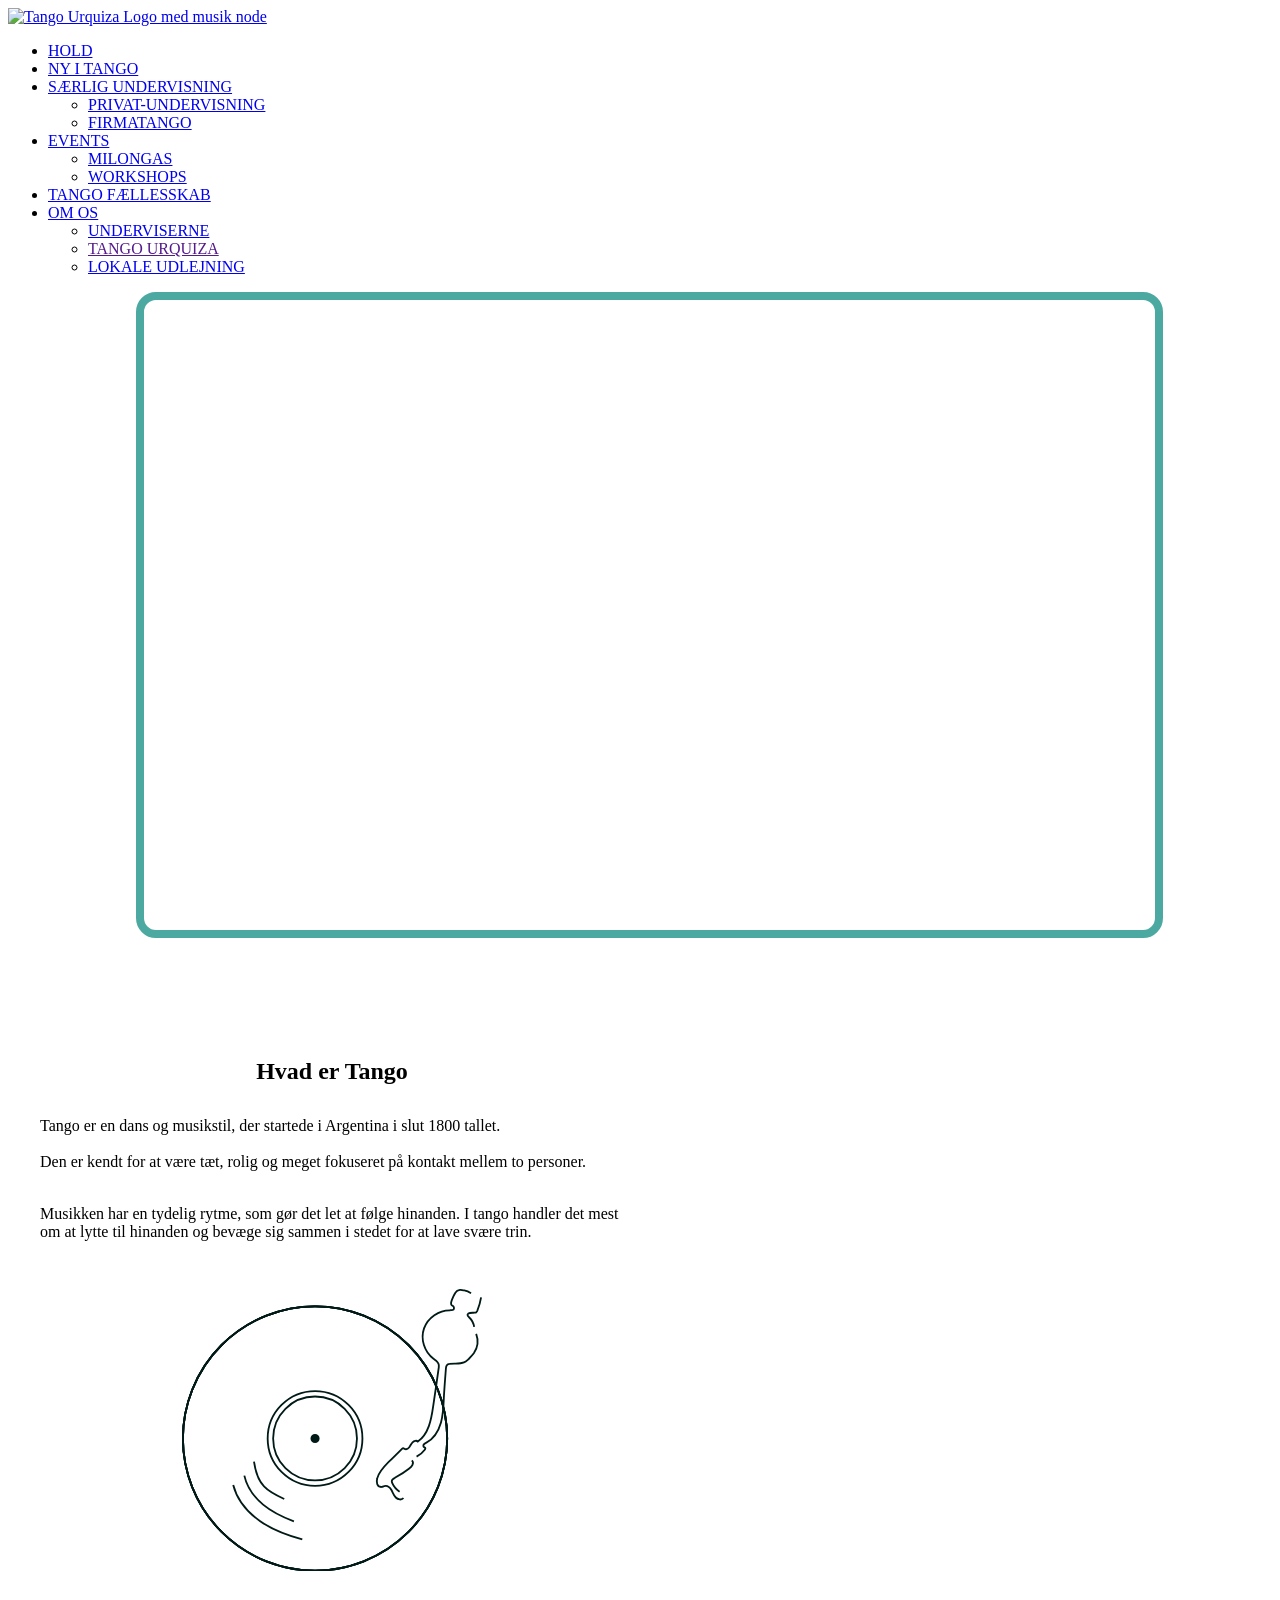
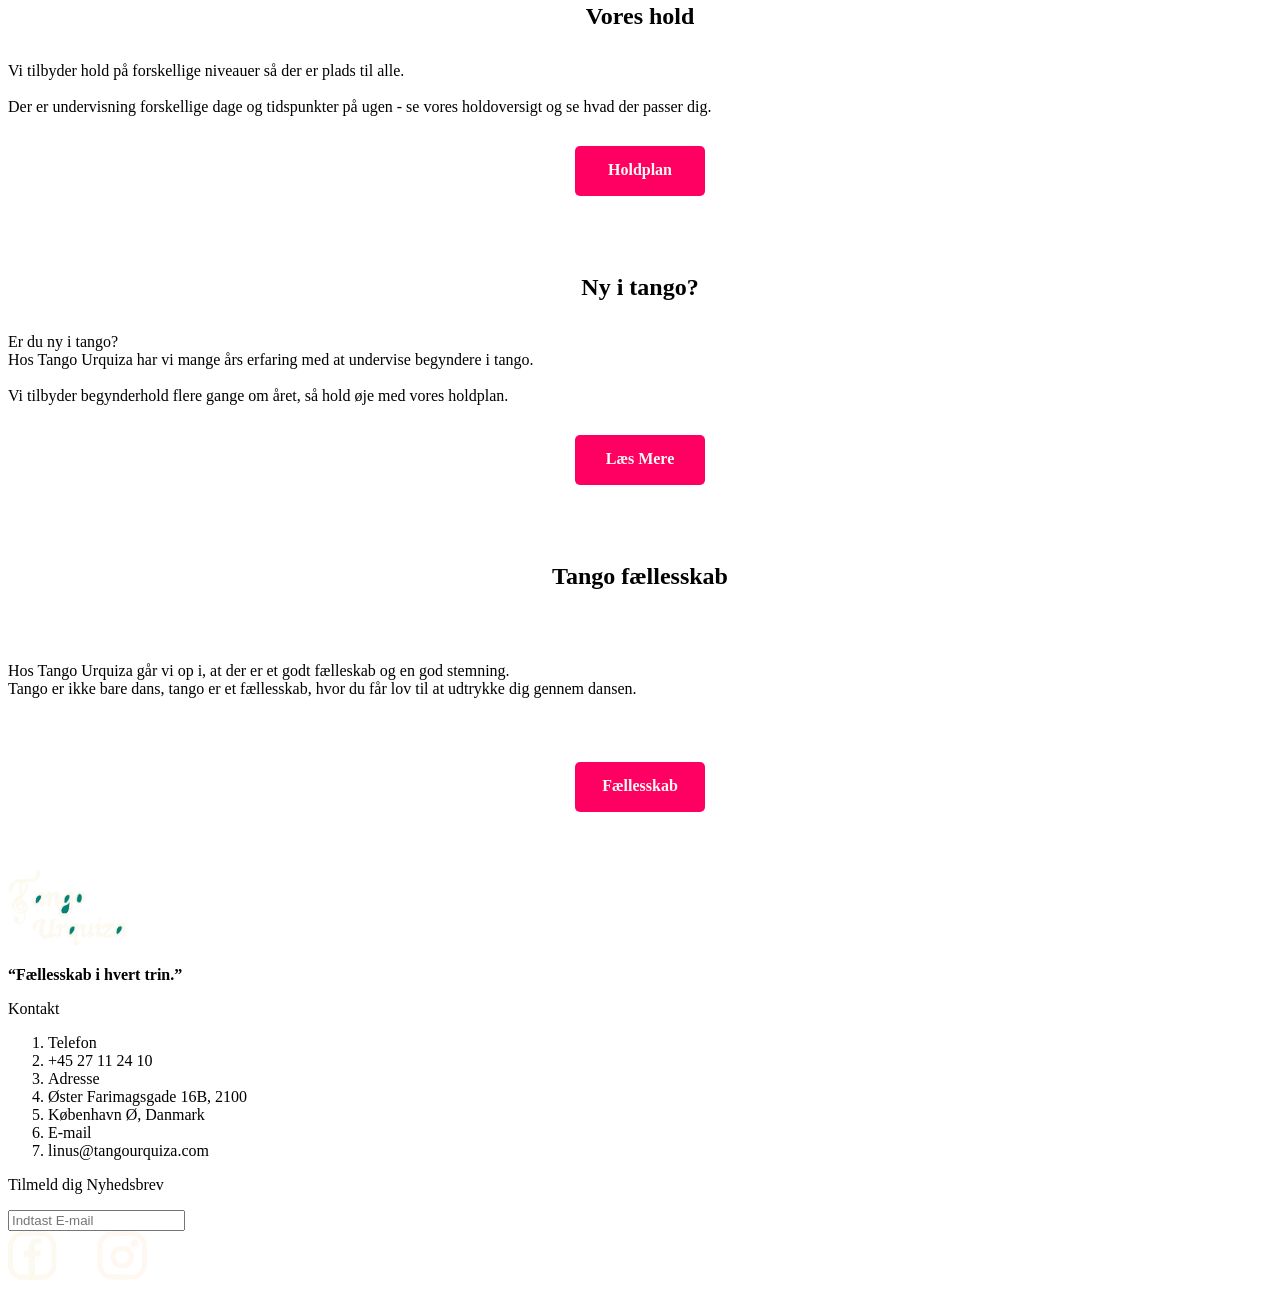
==== index.html @ 0dcf5bb6 "changes first grid and front apge" ====
<!DOCTYPE html>
<html lang="da">
  <head>
    <meta charset="UTF-8" />
    <meta name="viewport" content="width=device-width, initial-scale=1.0" />
    <title>forside</title>
    <link rel="stylesheet" href="CSS/main.css" />
    <link rel="stylesheet" href="CSS/header.css" />
    <link rel="stylesheet" href="CSS/footer.css" />
    <link rel="stylesheet" href="CSS/font.css" />
    <link rel="stylesheet" href="CSS/forside.css" />
    <link rel="stylesheet" href="CSS/button.css" />

    <meta name="robots" content="noindex" />

    <script src="js/header.js" defer></script>
    <script src="JS/hero.js" defer></script>
    <link rel="icon" type="image/png" href="/favicon/favicon-96x96.png" sizes="96x96" />
    <link rel="icon" type="image/svg+xml" href="/favicon/favicon.svg" />
    <link rel="shortcut icon" href="/favicon/favicon.ico" />
    <link rel="apple-touch-icon" sizes="180x180" href="/favicon/apple-touch-icon.png" />
    <link rel="manifest" href="/favicon/web-app-manifest-512x512.png" />
  </head>
  <body>
    <header class="header">
      <a href="index.html" class="header-img"><img src="svg/Logoblack.svg" alt="Tango Urquiza Logo med musik node" /></a>
      <!-- <img class="header-img" src="svg/Logoblack.svg" alt="Tango Urquiza Logo med musik node" /> -->
      <div class="logo"></div>

      <nav class="menu">
        <ul>
          <li><a href="holdplan.html">HOLD</a></li>
          <li><a href="tangony.html">NY I TANGO</a></li>

          <li class="has-dropdown">
            <a href="#">SÆRLIG UNDERVISNING <span class="arrow"></span></a>
            <ul class="dropdown">
              <li><a href="#">PRIVAT-UNDERVISNING</a></li>
              <li><a href="#">FIRMATANGO</a></li>
            </ul>
          </li>

          <li class="has-dropdown">
            <a href="#">EVENTS <span class="arrow"></span></a>
            <ul class="dropdown">
              <li><a href="#">MILONGAS</a></li>
              <li><a href="#">WORKSHOPS</a></li>
            </ul>
          </li>

          <li><a href="tangofaellesskab.html">TANGO FÆLLESSKAB</a></li>

          <li class="has-dropdown">
            <a href="#">OM OS <span class="arrow"></span></a>
            <ul class="dropdown">
              <li><a href="underviserne.html">UNDERVISERNE </a></li>
              <li><a href="">TANGO URQUIZA</a></li>
              <li><a href="#">LOKALE UDLEJNING</a></li>
            </ul>
          </li>
        </ul>
      </nav>

      <!-- Hamburger til mobil -->
      <div class="burger">
        <span></span>
        <span></span>
        <span></span>
      </div>
    </header>

    <main>
      <!-- <div class="hero">
        <video autoplay muted loop playsinline preload="auto" onloadeddata="this.currentTime=2;">
          <source src="/tango.mp4" type="video/mp4" />
          Din browser understøtter ikke video-tagget.
        </video>
      </div> -->

      <div class="hero">
        <video id="heroVideo" autoplay muted playsinline preload="auto">
          <source src="/tango.mp4" type="video/mp4" />
          Din browser understøtter ikke video-tagget.
        </video>
      </div>
      <section class="grid-overall">
        <div class="h1-tango">
          <div class="tango-tekst">
            <h2 class="h1">Hvad er Tango</h2>
            <div class="p-tango">
              <p>Tango er en dans og musikstil, der startede i Argentina i slut 1800 tallet. <br /><br />Den er kendt for at være tæt, rolig og meget fokuseret på kontakt mellem to personer. <br /><br /></p>
              <p>Musikken har en tydelig rytme, som gør det let at følge hinanden. I tango handler det mest om at lytte til hinanden og bevæge sig sammen i stedet for at lave svære trin.</p>
            </div>
            <svg class="forsidesvg-1" xmlns="http://www.w3.org/2000/svg" version="1.1" viewBox="0 0 164.6 155">
              <!-- Generator: Adobe Illustrator 30.0.0, SVG Export Plug-In . SVG Version: 2.1.1 Build 123)  -->
              <defs>
                <style>
                  .st0 {
                    fill: none;
                  }

                  .st0,
                  .st1 {
                    stroke: #001a18;
                    stroke-miterlimit: 10;
                  }

                  .st1 {
                    fill: #001a18;
                  }
                </style>
              </defs>
              <g id="Layer_3">
                <circle class="st0" cx="73" cy="82" r="72.5" />
                <circle class="st0" cx="73" cy="82" r="72.5" />
                <circle class="st0" cx="73" cy="82" r="72.5" />
                <circle class="st0" cx="73" cy="82" r="72.5" />
              </g>
              <g id="Layer_4">
                <circle class="st0" cx="73" cy="82" r="26" />
                <circle class="st0" cx="73" cy="82" r="23" />
                <circle class="st1" cx="73" cy="82" r="2" />
              </g>
              <g id="Layer_5">
                <path
                  class="st0"
                  d="M147.3,11.7c-6.3-.2-12.4,4-14.5,9.9s.2,13,5.2,16.7c1.2.9,2.8,1.8,2.9,3.4,0,.4,0,.8,0,1.2-1,7.2-2,14.3-3.1,21.5-1,7.2-2.5,15.2-8.4,19.3-.7-.8-2.1-.4-2.9.4s-1.1,1.8-1.8,2.7-1.9,1.4-2.8.8c-.2-.1-.3-.3-.5-.3-.3,0-.5.2-.7.4-2.4,2.4-4.8,4.8-7.3,7.2-2.6,2.6-5.4,5.4-6.3,9-.3,1-.3,2.1,0,3.1s1.4,1.7,2.5,1.6c.5,0,.9-.3,1.4-.5,1.6-.4,3.1.8,3.9,2.2s1.3,3,2.4,4.1,3.2,1.6,4.2.3"
                />
                <path class="st0" d="M119.4,111.2c-1.8-1.1-3.2-2.8-4.1-4.8-.1-.3-.2-.6-.2-1,0-.9.9-1.4,1.7-1.8,2.7-1.5,5.3-3.1,7.7-5,.8-.6,1.5-1.2,1.9-2s.4-2-.3-2.6" />
                <path
                  class="st0"
                  d="M128.7,92c1.8-.9,3.3-2.2,4.5-3.8.3-.4.5-1,.1-1.2-.1,0-.3,0-.4-.2-.5-.2-.6-1-.3-1.4s.8-.7,1.3-1c4.2-2.2,6.9-6.6,8.2-11.2s1.4-9.4,1.6-14.2c.3-5.1.7-10.3,1.1-15.4,0-.7.2-1.5.7-2,.4-.3.9-.5,1.3-.5,2.6-.4,5.5.3,7.9-.8,1-.4,1.8-1.2,2.6-1.9,1-1,2-2,2.8-3.1,2.1-3.1,2.6-7.2,1.3-10.7"
                />
                <path class="st0" d="M160.3,20.8c-.3-2-1.3-3.9-2.8-5.3-.5-.4-1-1-.8-1.5,0-.2.2-.3.4-.5,1-.7,2.3-.4,3.5-.5.3,0,.7,0,.9-.3.2-.2.4-.5.5-.7,1-2.4,1.7-4.9,2.1-7.4" />
                <path class="st0" d="M147.1,11.6c.5,0,1,0,1.4-.1.3-.1.6-.3.7-.7,0-.2,0-.4,0-.7-.1-.4-.4-.7-.7-.9-.2-.1-.3-.2-.5-.3-.5-.5-.4-1.3-.2-2,.3-1,.7-1.9,1.1-2.8.3-.7.7-1.5,1.1-2.1s1.1-1.2,1.9-1.4c1-.3,2,0,3,.2,1.3.3,2.5.8,3.7,1.5" />
                <path class="st0" d="M39.5,94.7c.7,4.9,2.1,10,5.5,13.6,3,3.2,7.1,5.1,11.1,6.9" />
                <path class="st0" d="M34.2,102.4c1.4,6.3,5.4,11.8,10.3,15.9s10.9,6.9,16.9,9.2" />
                <path class="st0" d="M28.1,107.5c2.1,8.2,7.9,15,14.8,19.9s15,7.8,23.1,10" />
              </g>
            </svg>
          </div>

          <img class="Teachingclass2 Teachingclass-img" src="/img/Teachingclass2.webp" alt="" />
        </div>

        <div class="line"></div>

        <section class="h2-tango">
          <h2>Vores hold</h2>
          <p class="p-tango p-tango-desk">Vi tilbyder hold på forskellige niveauer så der er plads til alle. <br /><br />Der er undervisning forskellige dage og tidspunkter på ugen - se vores holdoversigt og se hvad der passer dig.</p>

          <div class="btn category-btn">
            <a href="holdplan.html"> Holdplan </a>
          </div>
          <img class="Teachingclass3 Teachingclass-img" src="img/index3.webp" alt="" />
        </section>

        <div class="line"></div>
        <section class="h2-tango">
          <h2 class="h2-desk">Ny i tango?</h2>

          <p class="p-tango">Er du ny i tango? <br />Hos Tango Urquiza har vi mange års erfaring med at undervise begyndere i tango. <br /><br />Vi tilbyder begynderhold flere gange om året, så hold øje med vores holdplan.</p>

          <div class="btn holdplan">
            <a href="tangony.html"> Læs Mere</a>
          </div>

          <img class="nytango" src="img/nyitango.webp" alt="" />
        </section>
        <div class="line"></div>
        <section class="h2-tango">
          <h2 class="h2-desk">Tango fællesskab</h2>
          <div class="h2-svg">
            <img class="forsidesvg-2" src="/svg/Violingreen.svg" alt="" />
          </div>

          <p class="p-tango">Hos Tango Urquiza går vi op i, at der er et godt fælleskab og en god stemning. <br />Tango er ikke bare dans, tango er et fællesskab, hvor du får lov til at udtrykke dig gennem dansen.</p>
          <br />
          <div class="btn holdplan">
            <a href="tangofaellesskab.html"> Fællesskab</a>
          </div>
          <img class="Teachingclass3 Teachingclass1 Teachingclass-img" src="/img/Milonga.webp" alt="" />
        </section>
      </section>
      <div class="dansende-grafik"></div>
    </main>

    <footer>
      <section class="svg-1">
        <svg width="120" height="76" viewBox="0 0 120 76" fill="none" xmlns="http://www.w3.org/2000/svg">
          <path
            d="M26.0939 59.4894C25.0939 57.7894 25.2939 55.4894 26.1939 53.6894C27.0939 51.8894 28.8939 50.6894 30.7939 49.9894C32.6939 49.2894 34.6939 49.0894 36.6939 49.2894C36.9939 49.2894 37.2939 49.2894 37.4939 49.5894C37.5939 49.7894 37.4939 50.0894 37.4939 50.3894C36.2939 53.9894 34.8939 57.5894 34.7939 61.2894C34.7939 62.1894 34.7939 63.1894 35.1939 64.0894C35.5939 64.9894 36.2939 65.6894 37.1939 65.8894C38.2939 66.0894 39.4939 65.4894 40.1939 64.6894C40.8939 63.8894 41.1939 62.6894 41.4939 61.5894C42.1939 58.4894 42.2939 55.3894 42.3939 52.1894C42.3939 51.7894 42.3939 51.2894 42.5939 50.9894C42.7939 50.5894 42.9939 50.2894 43.2939 50.0894C43.7939 49.5894 44.4939 49.1894 45.0939 48.8894C45.4939 48.6894 45.8939 48.5894 46.2939 48.6894C46.8939 48.9894 46.7939 49.8894 46.5939 50.4894C45.5939 54.4894 44.8939 58.5894 44.6939 62.6894C44.6939 63.3894 44.6939 64.1894 45.3939 64.2894C45.6939 64.2894 45.8939 64.2894 46.0939 64.0894C46.4939 63.8894 46.7939 63.6894 47.0939 63.3894C47.2939 63.1894 47.4939 63.0894 47.6939 63.0894C47.9939 63.0894 48.0939 63.5894 48.1939 63.8894C48.1939 64.0894 48.1939 64.2894 48.1939 64.4894C48.1939 64.5894 48.1939 64.7894 48.1939 64.8894C48.1939 65.0894 47.9939 65.0894 47.7939 65.1894C45.8939 66.3894 43.8939 67.2894 41.7939 67.8894C41.6939 67.8894 41.5939 67.8894 41.4939 67.8894C41.3939 67.8894 41.2939 67.6894 41.2939 67.5894C40.9939 66.2894 42.0939 64.6894 41.2939 63.4894C40.9939 64.3894 40.6939 65.3894 40.0939 66.0894C39.7939 66.3894 39.4939 66.5894 39.1939 66.7894C38.2939 67.2894 37.2939 67.6894 36.1939 67.7894C35.0939 67.8894 34.0939 67.4894 33.2939 66.7894C31.9939 65.5894 31.6939 63.6894 31.5939 61.9894C31.4939 58.1894 32.1939 54.2894 33.5939 50.6894C32.1939 50.8894 30.7939 51.1894 29.6939 52.1894C28.4939 53.2894 28.2939 55.0894 28.5939 56.6894C28.5939 56.8894 28.6939 57.1894 28.5939 57.3894C28.5939 57.4894 28.3939 57.5894 28.2939 57.6894C27.6939 58.1894 26.9939 58.6894 26.3939 59.1894C26.1939 59.2894 25.8939 59.4894 25.7939 59.2894C25.7939 59.2894 25.7939 59.0894 25.6939 59.0894C25.4939 58.2894 25.2939 57.4894 25.2939 56.6894C25.2939 55.7894 25.5939 54.9894 26.0939 54.2894"
            fill="#FCFAF0"
          />
          <path
            d="M26.0939 59.4894C25.0939 57.7894 25.2939 55.4894 26.1939 53.6894C27.0939 51.8894 28.8939 50.6894 30.7939 49.9894C32.6939 49.2894 34.6939 49.0894 36.6939 49.2894C36.9939 49.2894 37.2939 49.2894 37.4939 49.5894C37.5939 49.7894 37.4939 50.0894 37.4939 50.3894C36.2939 53.9894 34.8939 57.5894 34.7939 61.2894C34.7939 62.1894 34.7939 63.1894 35.1939 64.0894C35.5939 64.9894 36.2939 65.6894 37.1939 65.8894C38.2939 66.0894 39.4939 65.4894 40.1939 64.6894C40.8939 63.8894 41.1939 62.6894 41.4939 61.5894C42.1939 58.4894 42.2939 55.3894 42.3939 52.1894C42.3939 51.7894 42.3939 51.2894 42.5939 50.9894C42.7939 50.5894 42.9939 50.2894 43.2939 50.0894C43.7939 49.5894 44.4939 49.1894 45.0939 48.8894C45.4939 48.6894 45.8939 48.5894 46.2939 48.6894C46.8939 48.9894 46.7939 49.8894 46.5939 50.4894C45.5939 54.4894 44.8939 58.5894 44.6939 62.6894C44.6939 63.3894 44.6939 64.1894 45.3939 64.2894C45.6939 64.2894 45.8939 64.2894 46.0939 64.0894C46.4939 63.8894 46.7939 63.6894 47.0939 63.3894C47.2939 63.1894 47.4939 63.0894 47.6939 63.0894C47.9939 63.0894 48.0939 63.5894 48.1939 63.8894C48.1939 64.0894 48.1939 64.2894 48.1939 64.4894C48.1939 64.5894 48.1939 64.7894 48.1939 64.8894C48.1939 65.0894 47.9939 65.0894 47.7939 65.1894C45.8939 66.3894 43.8939 67.2894 41.7939 67.8894C41.6939 67.8894 41.5939 67.8894 41.4939 67.8894C41.3939 67.8894 41.2939 67.6894 41.2939 67.5894C40.9939 66.2894 42.0939 64.6894 41.2939 63.4894C40.9939 64.3894 40.6939 65.3894 40.0939 66.0894C39.7939 66.3894 39.4939 66.5894 39.1939 66.7894C38.2939 67.2894 37.2939 67.6894 36.1939 67.7894C35.0939 67.8894 34.0939 67.4894 33.2939 66.7894C31.9939 65.5894 31.6939 63.6894 31.5939 61.9894C31.4939 58.1894 32.1939 54.2894 33.5939 50.6894C32.1939 50.8894 30.7939 51.1894 29.6939 52.1894C28.4939 53.2894 28.2939 55.0894 28.5939 56.6894C28.5939 56.8894 28.6939 57.1894 28.5939 57.3894C28.5939 57.4894 28.3939 57.5894 28.2939 57.6894C27.6939 58.1894 26.9939 58.6894 26.3939 59.1894C26.1939 59.2894 25.8939 59.4894 25.7939 59.2894C25.7939 59.2894 25.7939 59.0894 25.6939 59.0894C25.4939 58.2894 25.2939 57.4894 25.2939 56.6894C25.2939 55.7894 25.5939 54.9894 26.0939 54.2894"
            stroke="#FCFAF0"
            stroke-miterlimit="10"
          />
          <path
            d="M31.994 61.0894C31.794 62.0894 31.994 63.0894 32.194 63.9894C32.194 64.3894 32.394 64.8894 32.494 65.2894C32.894 66.2894 33.594 67.1894 34.594 67.5894C34.794 67.6894 35.094 67.7894 35.394 67.8894C36.494 68.1894 37.594 68.2894 38.694 67.9894C39.794 67.6894 40.694 66.9894 41.194 65.9894C41.694 64.8894 41.594 63.5894 42.194 62.4894C42.194 62.4894 42.194 62.3894 42.194 62.2894C42.194 62.2894 41.994 62.2894 41.894 62.2894C41.794 62.4894 41.694 62.5894 41.594 62.7894C41.194 63.4894 40.694 64.1894 40.294 64.8894C40.094 65.1894 39.894 65.5894 39.594 65.8894C39.294 66.1894 38.994 66.2894 38.594 66.4894C38.194 66.6894 37.794 66.7894 37.394 66.7894C36.794 66.7894 36.194 66.5894 35.694 66.1894C35.194 65.7894 34.894 65.2894 34.594 64.7894C34.494 64.5894 34.394 64.3894 34.294 64.0894C33.894 63.1894 33.794 62.1894 33.194 61.3894C33.094 61.1894 32.894 61.0894 32.694 60.9894C32.494 60.9894 32.394 60.8894 32.194 60.8894C32.194 60.8894 32.094 60.8894 31.994 60.8894C31.894 60.8894 31.994 60.9894 31.994 60.8894V61.0894Z"
            fill="#FCFAF0"
          />
          <path
            d="M31.994 60.8894C32.094 60.8894 32.194 60.8894 32.194 60.8894C32.394 60.8894 32.494 60.9894 32.694 60.9894C32.894 61.0894 33.094 61.1894 33.194 61.3894C33.794 62.1894 33.894 63.1894 34.294 64.0894C34.394 64.3894 34.494 64.5894 34.594 64.7894C34.894 65.2894 35.194 65.7894 35.694 66.1894C36.194 66.5894 36.794 66.7894 37.394 66.7894C37.794 66.7894 38.194 66.6894 38.594 66.4894C38.994 66.2894 39.294 66.1894 39.594 65.8894C39.894 65.5894 40.094 65.1894 40.294 64.8894C40.694 64.1894 41.194 63.4894 41.594 62.7894C41.694 62.5894 41.794 62.4894 41.894 62.2894C41.994 62.2894 42.194 62.2894 42.194 62.2894C42.194 62.3894 42.194 62.4894 42.194 62.4894C41.594 63.5894 41.694 64.8894 41.194 65.9894C40.694 66.9894 39.794 67.6894 38.694 67.9894C37.594 68.2894 36.494 68.1894 35.394 67.8894C35.094 67.7894 34.794 67.6894 34.594 67.5894C33.594 67.1894 32.894 66.2894 32.494 65.2894C32.394 64.8894 32.194 64.3894 32.194 63.9894C31.994 63.0894 31.794 62.0894 31.994 61.0894V60.8894ZM31.994 60.8894C31.894 60.8894 31.994 60.9894 31.994 60.8894Z"
            stroke="#FCFAF0"
            stroke-miterlimit="10"
          />
          <path
            d="M72.3937 58.5894L73.2937 57.1894C73.4937 56.7894 73.8937 56.3894 74.2937 56.5894C73.7937 59.2894 73.4937 61.9894 73.3937 64.6894C73.3937 65.1894 73.3937 65.7894 73.5937 66.1894C73.9937 66.9894 74.9937 67.4894 75.8937 67.3894C76.7937 67.2894 77.5937 66.7894 78.3937 66.1894C79.0937 65.5894 79.7937 64.8894 80.2937 64.0894C80.3937 63.8894 80.5937 63.6894 80.7937 63.7894C80.9937 63.7894 80.9937 64.0894 80.9937 64.2894C80.9937 65.1894 80.4937 66.1894 80.9937 66.9894C81.2937 67.4894 81.9937 67.6894 82.5937 67.5894C83.1937 67.4894 83.6937 67.1894 84.0937 66.7894C84.9937 66.0894 85.6937 65.1894 86.1937 64.0894C86.3937 63.7894 86.4937 63.4894 86.3937 63.0894C86.2937 62.5894 85.6937 62.3894 85.2937 62.2894C84.7937 62.6894 84.4937 63.2894 84.1937 63.8894C84.1937 64.0894 83.9937 64.3894 83.6937 64.3894C83.4937 64.3894 83.4937 63.9894 83.4937 63.7894C83.9937 60.5894 84.4937 57.4894 85.0937 54.2894C85.0937 53.9894 85.0937 53.6894 84.8937 53.5894C84.7937 53.5894 84.5937 53.5894 84.4937 53.5894C83.9937 53.7894 83.3937 53.8894 82.8937 54.0894C82.6937 54.0894 82.4937 54.1894 82.3937 54.2894C82.1937 54.3894 82.1937 54.6894 82.0937 54.8894C81.8937 55.7894 81.6937 56.6894 81.5937 57.5894C81.2937 59.6894 80.3937 61.6894 78.8937 63.2894C78.6937 63.5894 78.3937 63.7894 78.0937 64.0894C77.7937 64.3894 77.3937 64.4894 76.8937 64.5894C76.7937 64.5894 76.6937 64.5894 76.5937 64.5894C76.5937 64.5894 76.5937 64.5894 76.5937 64.3894C76.4937 63.8894 76.4937 63.2894 76.4937 62.7894C76.5937 60.3894 76.9937 57.9894 77.0937 55.5894C77.0937 55.1894 77.0937 54.6894 76.8937 54.3894C76.6937 54.0894 76.4937 53.9894 76.1937 53.7894C75.2937 53.3894 74.1937 53.5894 73.4937 54.1894C73.1937 54.4894 72.8937 54.8894 72.5937 55.2894C72.1937 55.8894 71.7937 56.4894 71.4937 57.0894C71.4937 57.2894 71.2937 57.5894 71.3937 57.7894C71.3937 58.0894 71.7937 58.2894 72.1937 58.4894C72.2937 58.4894 72.3937 58.4894 72.4937 58.4894C72.5937 58.4894 72.6937 58.2894 72.7937 58.1894C73.1937 57.5894 73.4937 56.7894 74.1937 56.5894"
            fill="#FCFAF0"
          />
          <path
            d="M72.3937 58.5894L73.2937 57.1894C73.4937 56.7894 73.8937 56.3894 74.2937 56.5894C73.7937 59.2894 73.4937 61.9894 73.3937 64.6894C73.3937 65.1894 73.3937 65.7894 73.5937 66.1894C73.9937 66.9894 74.9937 67.4894 75.8937 67.3894C76.7937 67.2894 77.5937 66.7894 78.3937 66.1894C79.0937 65.5894 79.7937 64.8894 80.2937 64.0894C80.3937 63.8894 80.5937 63.6894 80.7937 63.7894C80.9937 63.7894 80.9937 64.0894 80.9937 64.2894C80.9937 65.1894 80.4937 66.1894 80.9937 66.9894C81.2937 67.4894 81.9937 67.6894 82.5937 67.5894C83.1937 67.4894 83.6937 67.1894 84.0937 66.7894C84.9937 66.0894 85.6937 65.1894 86.1937 64.0894C86.3937 63.7894 86.4937 63.4894 86.3937 63.0894C86.2937 62.5894 85.6937 62.3894 85.2937 62.2894C84.7937 62.6894 84.4937 63.2894 84.1937 63.8894C84.1937 64.0894 83.9937 64.3894 83.6937 64.3894C83.4937 64.3894 83.4937 63.9894 83.4937 63.7894C83.9937 60.5894 84.4937 57.4894 85.0937 54.2894C85.0937 53.9894 85.0937 53.6894 84.8937 53.5894C84.7937 53.5894 84.5937 53.5894 84.4937 53.5894C83.9937 53.7894 83.3937 53.8894 82.8937 54.0894C82.6937 54.0894 82.4937 54.1894 82.3937 54.2894C82.1937 54.3894 82.1937 54.6894 82.0937 54.8894C81.8937 55.7894 81.6937 56.6894 81.5937 57.5894C81.2937 59.6894 80.3937 61.6894 78.8937 63.2894C78.6937 63.5894 78.3937 63.7894 78.0937 64.0894C77.7937 64.3894 77.3937 64.4894 76.8937 64.5894C76.7937 64.5894 76.6937 64.5894 76.5937 64.5894C76.5937 64.5894 76.5937 64.5894 76.5937 64.3894C76.4937 63.8894 76.4937 63.2894 76.4937 62.7894C76.5937 60.3894 76.9937 57.9894 77.0937 55.5894C77.0937 55.1894 77.0937 54.6894 76.8937 54.3894C76.6937 54.0894 76.4937 53.9894 76.1937 53.7894C75.2937 53.3894 74.1937 53.5894 73.4937 54.1894C73.1937 54.4894 72.8937 54.8894 72.5937 55.2894C72.1937 55.8894 71.7937 56.4894 71.4937 57.0894C71.4937 57.2894 71.2937 57.5894 71.3937 57.7894C71.3937 58.0894 71.7937 58.2894 72.1937 58.4894C72.2937 58.4894 72.3937 58.4894 72.4937 58.4894C72.5937 58.4894 72.6937 58.2894 72.7937 58.1894C73.1937 57.5894 73.4937 56.7894 74.1937 56.5894"
            stroke="#FCFAF0"
            stroke-width="0.5"
            stroke-miterlimit="10"
          />
          <path
            d="M86.6936 57.4895C86.9936 57.8895 87.2936 58.3895 87.7936 58.2895C88.0936 58.2895 88.2936 57.8895 88.3936 57.6895C88.5936 57.3895 88.6936 57.0895 88.8936 56.8895C88.8936 56.7895 89.0936 56.5895 89.1936 56.4895C89.2936 56.3895 89.4936 56.3895 89.5936 56.4895C89.5936 56.4895 89.6936 56.6895 89.6936 56.8895C89.6936 57.4895 89.5936 58.0895 89.4936 58.5895C88.9936 60.8895 88.7936 63.2895 88.7936 65.6895C88.7936 65.9895 88.7936 66.1895 88.8936 66.3895C88.8936 66.5895 89.0936 66.6895 89.2936 66.7895C89.9936 67.1895 90.8936 66.9895 91.5936 66.5895C92.2936 66.1895 92.7936 65.4895 93.2936 64.8895C93.4936 64.6895 93.6936 64.3895 93.8936 64.1895C94.0936 63.9895 94.2936 63.6895 94.2936 63.3895C94.2936 63.0895 94.2936 62.7895 93.9936 62.5895C93.7936 62.4895 93.4936 62.5895 93.2936 62.5895C93.0936 62.5895 92.9936 62.8895 92.7936 63.0895C92.3936 63.5895 92.0936 64.0895 91.6936 64.5895C91.5936 64.7895 91.3936 64.8895 91.2936 64.7895C91.2936 64.7895 91.1936 64.5895 91.1936 64.4895C91.1936 64.0895 91.1936 63.5895 91.2936 63.1895C91.6936 60.5895 91.9936 57.9895 92.2936 55.3895C92.2936 55.0895 92.2936 54.7895 92.2936 54.5895C92.1936 53.9895 91.4936 53.4895 90.8936 53.4895C90.2936 53.4895 89.5936 53.6895 89.0936 54.0895C88.5936 54.4895 88.1936 54.9895 87.7936 55.5895C87.3936 56.0895 87.0936 56.5895 86.6936 56.9895C86.5936 57.1895 86.3936 57.3895 86.4936 57.5895C86.4936 57.5895 86.4936 57.6895 86.6936 57.7895C86.9936 58.0895 87.2936 58.2895 87.6936 58.2895C87.9936 58.2895 88.2936 57.9895 88.4936 57.6895C88.9936 56.9895 89.4936 56.3895 89.9936 55.6895"
            fill="#FCFAF0"
          />
          <path
            d="M86.6936 57.4895C86.9936 57.8895 87.2936 58.3895 87.7936 58.2895C88.0936 58.2895 88.2936 57.8895 88.3936 57.6895C88.5936 57.3895 88.6936 57.0895 88.8936 56.8895C88.8936 56.7895 89.0936 56.5895 89.1936 56.4895C89.2936 56.3895 89.4936 56.3895 89.5936 56.4895C89.5936 56.4895 89.6936 56.6895 89.6936 56.8895C89.6936 57.4895 89.5936 58.0895 89.4936 58.5895C88.9936 60.8895 88.7936 63.2895 88.7936 65.6895C88.7936 65.9895 88.7936 66.1895 88.8936 66.3895C88.8936 66.5895 89.0936 66.6895 89.2936 66.7895C89.9936 67.1895 90.8936 66.9895 91.5936 66.5895C92.2936 66.1895 92.7936 65.4895 93.2936 64.8895C93.4936 64.6895 93.6936 64.3895 93.8936 64.1895C94.0936 63.9895 94.2936 63.6895 94.2936 63.3895C94.2936 63.0895 94.2936 62.7895 93.9936 62.5895C93.7936 62.4895 93.4936 62.5895 93.2936 62.5895C93.0936 62.5895 92.9936 62.8895 92.7936 63.0895C92.3936 63.5895 92.0936 64.0895 91.6936 64.5895C91.5936 64.7895 91.3936 64.8895 91.2936 64.7895C91.2936 64.7895 91.1936 64.5895 91.1936 64.4895C91.1936 64.0895 91.1936 63.5895 91.2936 63.1895C91.6936 60.5895 91.9936 57.9895 92.2936 55.3895C92.2936 55.0895 92.2936 54.7895 92.2936 54.5895C92.1936 53.9895 91.4936 53.4895 90.8936 53.4895C90.2936 53.4895 89.5936 53.6895 89.0936 54.0895C88.5936 54.4895 88.1936 54.9895 87.7936 55.5895C87.3936 56.0895 87.0936 56.5895 86.6936 56.9895C86.5936 57.1895 86.3936 57.3895 86.4936 57.5895C86.4936 57.5895 86.4936 57.6895 86.6936 57.7895C86.9936 58.0895 87.2936 58.2895 87.6936 58.2895C87.9936 58.2895 88.2936 57.9895 88.4936 57.6895C88.9936 56.9895 89.4936 56.3895 89.9936 55.6895"
            stroke="#FCFAF0"
            stroke-miterlimit="10"
          />
          <path
            d="M95.3935 58.6893C95.1935 57.6893 94.9935 56.4893 95.5935 55.5893C95.7935 55.2893 95.9935 55.0893 96.1935 54.8893C96.5935 54.4893 96.9935 54.0893 97.4935 53.8893C97.9935 53.6893 98.5935 53.7893 99.1935 53.8893C100.394 53.9893 101.594 54.0893 102.694 54.1893C103.394 54.1893 104.094 54.2893 104.694 54.0893C104.994 53.9893 105.294 53.7893 105.594 53.8893C105.994 53.8893 106.194 54.4893 106.094 54.8893C105.994 55.2893 105.594 55.5893 105.294 55.8893C102.694 58.1893 100.494 60.8893 98.2935 63.5893C98.0935 63.7893 97.8935 64.0893 97.8935 64.3893C97.8935 64.4893 97.8935 64.5893 97.8935 64.6893C97.8935 64.6893 98.0935 64.7893 98.0935 64.8893C98.5935 65.0893 99.1935 65.0893 99.6935 65.0893C100.394 65.0893 101.094 65.0893 101.794 64.8893C102.394 64.8893 102.994 64.7893 103.394 64.3893C103.594 64.2893 103.794 64.0893 103.994 64.0893C104.294 64.0893 104.494 64.4893 104.594 64.7893C104.594 64.9893 104.594 65.0893 104.594 65.2893C104.594 65.4893 104.394 65.5893 104.294 65.7893C103.994 66.0893 103.794 66.3893 103.394 66.5893C103.094 66.7893 102.794 66.7893 102.394 66.8893C101.794 66.8893 101.094 66.9893 100.494 66.9893C98.7935 66.9893 97.0935 66.9893 95.3935 66.7893C95.0935 66.7893 94.6935 66.7893 94.4935 66.4893C94.2935 66.1893 94.4935 65.7893 94.5935 65.3893C96.2935 62.2893 99.1935 59.8893 100.794 56.6893C100.794 56.4893 100.994 56.3893 100.794 56.1893C100.594 55.9893 100.594 56.0893 100.494 55.9893C99.5935 55.6893 98.6935 55.5893 97.7935 55.5893C97.5935 55.5893 97.2935 55.5893 97.0935 55.7893C96.8935 55.9893 96.7935 56.1893 96.8935 56.3893C96.8935 56.4893 97.0935 56.5893 97.1935 56.6893C97.2935 56.8893 97.1935 57.1893 97.1935 57.4893C97.1935 57.7893 96.7935 57.8893 96.5935 57.9893C96.1935 58.2893 95.7935 58.4893 95.3935 58.6893C95.2935 58.6893 95.0935 58.6893 94.9935 58.6893C94.9935 58.6893 94.8935 58.4893 94.7935 58.3893C94.5935 57.5893 94.6935 56.6893 95.0935 55.8893C95.4935 55.0893 96.1935 54.5893 97.0935 54.3893"
            fill="#FCFAF0"
          />
          <path
            d="M95.3935 58.6893C95.1935 57.6893 94.9935 56.4893 95.5935 55.5893C95.7935 55.2893 95.9935 55.0893 96.1935 54.8893C96.5935 54.4893 96.9935 54.0893 97.4935 53.8893C97.9935 53.6893 98.5935 53.7893 99.1935 53.8893C100.394 53.9893 101.594 54.0893 102.694 54.1893C103.394 54.1893 104.094 54.2893 104.694 54.0893C104.994 53.9893 105.294 53.7893 105.594 53.8893C105.994 53.8893 106.194 54.4893 106.094 54.8893C105.994 55.2893 105.594 55.5893 105.294 55.8893C102.694 58.1893 100.494 60.8893 98.2935 63.5893C98.0935 63.7893 97.8935 64.0893 97.8935 64.3893C97.8935 64.4893 97.8935 64.5893 97.8935 64.6893C97.8935 64.6893 98.0935 64.7893 98.0935 64.8893C98.5935 65.0893 99.1935 65.0893 99.6935 65.0893C100.394 65.0893 101.094 65.0893 101.794 64.8893C102.394 64.8893 102.994 64.7893 103.394 64.3893C103.594 64.2893 103.794 64.0893 103.994 64.0893C104.294 64.0893 104.494 64.4893 104.594 64.7893C104.594 64.9893 104.594 65.0893 104.594 65.2893C104.594 65.4893 104.394 65.5893 104.294 65.7893C103.994 66.0893 103.794 66.3893 103.394 66.5893C103.094 66.7893 102.794 66.7893 102.394 66.8893C101.794 66.8893 101.094 66.9893 100.494 66.9893C98.7935 66.9893 97.0935 66.9893 95.3935 66.7893C95.0935 66.7893 94.6935 66.7893 94.4935 66.4893C94.2935 66.1893 94.4935 65.7893 94.5935 65.3893C96.2935 62.2893 99.1935 59.8893 100.794 56.6893C100.794 56.4893 100.994 56.3893 100.794 56.1893C100.594 55.9893 100.594 56.0893 100.494 55.9893C99.5935 55.6893 98.6935 55.5893 97.7935 55.5893C97.5935 55.5893 97.2935 55.5893 97.0935 55.7893C96.8935 55.9893 96.7935 56.1893 96.8935 56.3893C96.8935 56.4893 97.0935 56.5893 97.1935 56.6893C97.2935 56.8893 97.1935 57.1893 97.1935 57.4893C97.1935 57.7893 96.7935 57.8893 96.5935 57.9893C96.1935 58.2893 95.7935 58.4893 95.3935 58.6893ZM95.3935 58.6893C95.2935 58.6893 95.0935 58.6893 94.9935 58.6893C94.9935 58.6893 94.8935 58.4893 94.7935 58.3893C94.5935 57.5893 94.6935 56.6893 95.0935 55.8893C95.4935 55.0893 96.1935 54.5893 97.0935 54.3893"
            stroke="#FCFAF0"
            stroke-miterlimit="10"
          />
          <path
            d="M37.4936 26.3893C37.8936 26.6893 38.3936 26.9893 38.8936 26.7893C39.5936 26.4893 39.5935 25.3893 40.2935 25.1893C40.3935 25.1893 40.4936 25.1893 40.5936 25.1893C40.7936 25.2893 40.7936 25.5893 40.6936 25.7893C40.1936 29.0893 39.7936 32.2893 39.6936 35.5893C39.6936 35.6893 39.6936 35.8893 39.6936 35.9893C39.7936 36.0893 39.9936 36.0893 40.1936 35.9893C40.6936 35.9893 41.2936 35.7893 41.6936 35.4893C42.0936 35.0893 42.3936 34.5893 42.4936 33.9893C42.5936 33.3893 42.4936 32.8893 42.4936 32.2893C42.4936 29.5893 43.9936 26.8893 46.1936 25.2893C46.5935 24.9893 47.1936 24.6893 47.5936 24.9893C47.9936 25.2893 47.9936 25.8893 47.9936 26.2893C47.7936 28.9893 47.2936 31.5893 47.1936 34.2893C47.1936 34.5893 47.1936 34.8893 47.3936 35.1893C47.5936 35.5893 48.1936 35.6893 48.5936 35.5893C48.9936 35.4893 49.3935 35.1893 49.6936 34.8893C50.5935 34.0893 51.4936 33.0893 52.0936 31.9893C52.1936 31.6893 52.3935 31.3893 52.2935 30.9893C52.1935 30.5893 51.8936 30.3893 51.5936 30.3893C51.2936 30.3893 51.0936 30.7893 50.8936 31.0893C50.4936 31.6893 50.0936 32.1893 49.4936 32.4893C49.1936 31.4893 49.4935 30.4893 49.7935 29.4893C50.2935 27.7893 50.5935 26.0893 50.7935 24.3893C50.7935 23.8893 50.8935 23.2893 50.6936 22.7893C50.3935 22.2893 49.8935 21.9893 49.2935 21.8893C48.6935 21.7893 48.0936 21.8893 47.5936 22.1893C46.0936 22.7893 44.7936 23.9893 43.9936 25.3893C43.9936 25.4893 43.8935 25.6893 43.6936 25.7893C43.4936 25.8893 43.3935 25.8893 43.2935 25.7893C43.2935 25.7893 43.2935 25.6893 43.2935 25.5893C43.0935 24.5893 43.5936 23.3893 43.0936 22.5893C42.6936 21.9893 41.7936 21.7893 41.0936 21.9893C40.3936 22.1893 39.7935 22.7893 39.2935 23.2893C38.7935 23.8893 38.2936 24.4893 37.8936 25.1893C37.5936 25.5893 37.3936 26.0893 37.3936 26.5893C37.7936 26.7893 38.1936 26.9893 38.5936 26.9893C39.0936 26.9893 39.3936 26.4893 39.6936 26.0893C39.9936 25.5893 40.3936 25.0893 40.6936 24.5893"
            fill="#FCFAF0"
          />
          <path
            d="M37.4936 26.3893C37.8936 26.6893 38.3936 26.9893 38.8936 26.7893C39.5936 26.4893 39.5935 25.3893 40.2935 25.1893C40.3935 25.1893 40.4936 25.1893 40.5936 25.1893C40.7936 25.2893 40.7936 25.5893 40.6936 25.7893C40.1936 29.0893 39.7936 32.2893 39.6936 35.5893C39.6936 35.6893 39.6936 35.8893 39.6936 35.9893C39.7936 36.0893 39.9936 36.0893 40.1936 35.9893C40.6936 35.9893 41.2936 35.7893 41.6936 35.4893C42.0936 35.0893 42.3936 34.5893 42.4936 33.9893C42.5936 33.3893 42.4936 32.8893 42.4936 32.2893C42.4936 29.5893 43.9936 26.8893 46.1936 25.2893C46.5936 24.9893 47.1936 24.6893 47.5936 24.9893C47.9936 25.2893 47.9936 25.8893 47.9936 26.2893C47.7936 28.9893 47.2936 31.5893 47.1936 34.2893C47.1936 34.5893 47.1936 34.8893 47.3936 35.1893C47.5936 35.5893 48.1936 35.6893 48.5936 35.5893C48.9936 35.4893 49.3936 35.1893 49.6936 34.8893C50.5936 34.0893 51.4936 33.0893 52.0936 31.9893C52.1936 31.6893 52.3935 31.3893 52.2935 30.9893C52.1935 30.5893 51.8936 30.3893 51.5936 30.3893C51.2936 30.3893 51.0936 30.7893 50.8936 31.0893C50.4936 31.6893 50.0936 32.1893 49.4936 32.4893C49.1936 31.4893 49.4935 30.4893 49.7935 29.4893C50.2935 27.7893 50.5935 26.0893 50.7935 24.3893C50.7935 23.8893 50.8936 23.2893 50.6936 22.7893C50.3936 22.2893 49.8935 21.9893 49.2935 21.8893C48.6935 21.7893 48.0936 21.8893 47.5936 22.1893C46.0936 22.7893 44.7936 23.9893 43.9936 25.3893C43.9936 25.4893 43.8936 25.6893 43.6936 25.7893C43.4936 25.8893 43.3935 25.8893 43.2935 25.7893C43.2935 25.7893 43.2935 25.6893 43.2935 25.5893C43.0935 24.5893 43.5936 23.3893 43.0936 22.5893C42.6936 21.9893 41.7936 21.7893 41.0936 21.9893C40.3936 22.1893 39.7935 22.7893 39.2935 23.2893C38.7935 23.8893 38.2936 24.4893 37.8936 25.1893C37.5936 25.5893 37.3936 26.0893 37.3936 26.5893C37.7936 26.7893 38.1936 26.9893 38.5936 26.9893C39.0936 26.9893 39.3936 26.4893 39.6936 26.0893C39.9936 25.5893 40.3936 25.0893 40.6936 24.5893"
            stroke="#FCFAF0"
            stroke-miterlimit="10"
          />
          <path
            d="M113.194 53.4895C111.394 53.9895 109.794 54.9895 108.594 56.2895C107.394 57.5895 106.494 59.3895 106.094 61.1895C105.994 61.6895 105.894 62.2895 105.894 62.7895C105.894 63.4895 106.094 64.1895 106.194 64.8895C106.194 65.1895 106.394 65.5895 106.594 65.8895C106.894 66.2895 107.394 66.5895 107.994 66.5895C108.594 66.5895 109.094 66.4895 109.594 66.2895C110.594 65.8895 111.494 65.0895 112.194 64.1895C112.494 63.7895 112.794 63.2895 113.394 63.1895H113.594C113.694 63.1895 113.694 63.3895 113.694 63.5895C113.694 64.0895 113.494 64.5895 113.394 65.0895C113.294 65.5895 113.394 66.1895 113.894 66.3895C114.094 66.4895 114.394 66.5895 114.694 66.5895C114.994 66.5895 115.294 66.5895 115.594 66.5895C116.194 66.3895 116.594 65.9895 117.094 65.4895C117.594 64.8895 118.094 64.3895 118.594 63.7895C118.794 63.5895 119.094 63.2895 119.094 62.9895C119.094 62.6895 119.094 62.2895 118.794 62.0895C118.594 61.9895 118.294 62.0895 118.094 62.0895C117.894 62.0895 117.694 62.4895 117.594 62.6895C117.394 62.9895 117.194 63.2895 116.894 63.5895C116.694 63.7895 116.494 64.0895 116.194 63.9895C115.994 63.9895 115.994 63.5895 115.994 63.3895C115.994 60.3895 116.694 57.4895 117.094 54.4895C117.094 54.2895 117.094 53.9895 116.994 53.7895C116.994 53.7895 116.794 53.6895 116.694 53.5895C114.494 52.7895 111.894 53.3895 110.294 55.0895"
            fill="#FCFAF0"
          />
          <path
            d="M113.194 53.4895C111.394 53.9895 109.794 54.9895 108.594 56.2895C107.394 57.5895 106.494 59.3895 106.094 61.1895C105.994 61.6895 105.894 62.2895 105.894 62.7895C105.894 63.4895 106.094 64.1895 106.194 64.8895C106.194 65.1895 106.394 65.5895 106.594 65.8895C106.894 66.2895 107.394 66.5895 107.994 66.5895C108.594 66.5895 109.094 66.4895 109.594 66.2895C110.594 65.8895 111.494 65.0895 112.194 64.1895C112.494 63.7895 112.794 63.2895 113.394 63.1895H113.594C113.694 63.1895 113.694 63.3895 113.694 63.5895C113.694 64.0895 113.494 64.5895 113.394 65.0895C113.294 65.5895 113.394 66.1895 113.894 66.3895C114.094 66.4895 114.394 66.5895 114.694 66.5895C114.994 66.5895 115.294 66.5895 115.594 66.5895C116.194 66.3895 116.594 65.9895 117.094 65.4895C117.594 64.8895 118.094 64.3895 118.594 63.7895C118.794 63.5895 119.094 63.2895 119.094 62.9895C119.094 62.6895 119.094 62.2895 118.794 62.0895C118.594 61.9895 118.294 62.0895 118.094 62.0895C117.894 62.0895 117.694 62.4895 117.594 62.6895C117.394 62.9895 117.194 63.2895 116.894 63.5895C116.694 63.7895 116.494 64.0895 116.194 63.9895C115.994 63.9895 115.994 63.5895 115.994 63.3895C115.994 60.3895 116.694 57.4895 117.094 54.4895C117.094 54.2895 117.094 53.9895 116.994 53.7895C116.994 53.7895 116.794 53.6895 116.694 53.5895C114.494 52.7895 111.894 53.3895 110.294 55.0895"
            stroke="#FCFAF0"
            stroke-miterlimit="10"
          />
          <path
            d="M32.0939 23.2895C30.2939 23.7895 28.6939 24.7895 27.4939 26.0895C26.2939 27.3895 25.3939 29.1895 24.9939 30.9895C24.8939 31.4895 24.7939 32.0895 24.7939 32.5895C24.7939 33.2895 24.9939 33.9895 25.0939 34.6895C25.0939 34.9895 25.2939 35.3895 25.4939 35.6895C25.7939 36.0895 26.2939 36.3895 26.8939 36.3895C27.4939 36.3895 27.9939 36.2895 28.4939 36.0895C29.4939 35.6895 30.3939 34.8895 31.0939 33.9895C31.3939 33.5895 31.6939 33.0895 32.2939 32.9895H32.4939C32.5939 32.9895 32.5939 33.1895 32.5939 33.3895C32.5939 33.8895 32.3939 34.3895 32.2939 34.8895C32.1939 35.3895 32.2939 35.9895 32.7939 36.1895C32.9939 36.2895 33.2939 36.3895 33.5939 36.3895C33.8939 36.3895 34.1939 36.3895 34.4939 36.3895C35.0939 36.1895 35.4939 35.7895 35.9939 35.2895C36.4939 34.6895 36.9939 34.1895 37.4939 33.5895C37.6939 33.3895 37.9939 33.0895 37.9939 32.7895C37.9939 32.4895 37.9939 32.0895 37.6939 31.8895C37.4939 31.7895 37.1939 31.8895 36.9939 31.8895C36.7939 31.8895 36.5939 32.2895 36.4939 32.4895C36.2939 32.7895 36.0939 33.0895 35.7939 33.3895C35.5939 33.5895 35.3939 33.8895 35.0939 33.7895C34.8939 33.7895 34.8939 33.3895 34.8939 33.1895C34.8939 30.1895 35.5939 27.2895 35.9939 24.2895C35.9939 24.0895 35.9939 23.7895 35.8939 23.5895C35.8939 23.5895 35.6939 23.4895 35.5939 23.3895C33.3939 22.5895 30.7939 23.1895 29.1939 24.8895"
            fill="#FCFAF0"
          />
          <path
            d="M32.0939 23.2895C30.2939 23.7895 28.6939 24.7895 27.4939 26.0895C26.2939 27.3895 25.3939 29.1895 24.9939 30.9895C24.8939 31.4895 24.7939 32.0895 24.7939 32.5895C24.7939 33.2895 24.9939 33.9895 25.0939 34.6895C25.0939 34.9895 25.2939 35.3895 25.4939 35.6895C25.7939 36.0895 26.2939 36.3895 26.8939 36.3895C27.4939 36.3895 27.9939 36.2895 28.4939 36.0895C29.4939 35.6895 30.3939 34.8895 31.0939 33.9895C31.3939 33.5895 31.6939 33.0895 32.2939 32.9895H32.4939C32.5939 32.9895 32.5939 33.1895 32.5939 33.3895C32.5939 33.8895 32.3939 34.3895 32.2939 34.8895C32.1939 35.3895 32.2939 35.9895 32.7939 36.1895C32.9939 36.2895 33.2939 36.3895 33.5939 36.3895C33.8939 36.3895 34.1939 36.3895 34.4939 36.3895C35.0939 36.1895 35.4939 35.7895 35.9939 35.2895C36.4939 34.6895 36.9939 34.1895 37.4939 33.5895C37.6939 33.3895 37.9939 33.0895 37.9939 32.7895C37.9939 32.4895 37.9939 32.0895 37.6939 31.8895C37.4939 31.7895 37.1939 31.8895 36.9939 31.8895C36.7939 31.8895 36.5939 32.2895 36.4939 32.4895C36.2939 32.7895 36.0939 33.0895 35.7939 33.3895C35.5939 33.5895 35.3939 33.8895 35.0939 33.7895C34.8939 33.7895 34.8939 33.3895 34.8939 33.1895C34.8939 30.1895 35.5939 27.2895 35.9939 24.2895C35.9939 24.0895 35.9939 23.7895 35.8939 23.5895C35.8939 23.5895 35.6939 23.4895 35.5939 23.3895C33.3939 22.5895 30.7939 23.1895 29.1939 24.8895"
            stroke="#FCFAF0"
            stroke-miterlimit="10"
          />
          <path
            d="M111.394 55.8892C110.794 56.0892 110.394 56.3892 109.994 56.8892C108.494 58.4892 107.894 60.6892 108.094 62.8892C108.094 63.2892 108.194 63.7892 108.594 64.0892C108.894 64.3892 109.394 64.3892 109.794 64.2892C110.194 64.1892 110.494 63.8892 110.894 63.5892C111.894 62.6892 112.694 61.6892 113.394 60.4892C113.894 59.6892 114.194 58.8892 114.294 57.9892C114.294 57.6892 114.294 57.2892 114.294 56.9892C114.094 56.3892 113.594 55.9892 112.994 55.8892C112.394 55.7892 111.794 55.8892 111.294 56.0892C110.694 56.3892 110.094 56.6892 109.594 57.1892"
            fill="#038377"
          />
          <path
            d="M111.394 55.8892C110.794 56.0892 110.394 56.3892 109.994 56.8892C108.494 58.4892 107.894 60.6892 108.094 62.8892C108.094 63.2892 108.194 63.7892 108.594 64.0892C108.894 64.3892 109.394 64.3892 109.794 64.2892C110.194 64.1892 110.494 63.8892 110.894 63.5892C111.894 62.6892 112.694 61.6892 113.394 60.4892C113.894 59.6892 114.194 58.8892 114.294 57.9892C114.294 57.6892 114.294 57.2892 114.294 56.9892C114.094 56.3892 113.594 55.9892 112.994 55.8892C112.394 55.7892 111.794 55.8892 111.294 56.0892C110.694 56.3892 110.094 56.6892 109.594 57.1892"
            stroke="#FCFAF0"
            stroke-miterlimit="10"
          />
          <path
            d="M30.5937 24.9892C29.9937 25.1892 29.5937 25.4892 29.1937 25.9892C27.6937 27.5892 27.0937 29.7892 27.2937 31.9892C27.2937 32.3892 27.3937 32.8892 27.7937 33.1892C28.0937 33.4892 28.5937 33.4892 28.9937 33.3892C29.3937 33.2892 29.6937 32.9892 30.0937 32.6892C31.0937 31.7892 31.8937 30.7892 32.5937 29.5892C33.0937 28.7892 33.3937 27.9892 33.4937 27.0892C33.4937 26.7892 33.4937 26.3892 33.4937 26.0892C33.2937 25.4892 32.7937 25.0892 32.1937 24.9892C31.5937 24.8892 30.9937 24.9892 30.4937 25.1892C29.8937 25.4892 29.2937 25.7892 28.7937 26.2892"
            fill="#038377"
          />
          <path
            d="M30.5937 24.9892C29.9937 25.1892 29.5937 25.4892 29.1937 25.9892C27.6937 27.5892 27.0937 29.7892 27.2937 31.9892C27.2937 32.3892 27.3937 32.8892 27.7937 33.1892C28.0937 33.4892 28.5937 33.4892 28.9937 33.3892C29.3937 33.2892 29.6937 32.9892 30.0937 32.6892C31.0937 31.7892 31.8937 30.7892 32.5937 29.5892C33.0937 28.7892 33.3937 27.9892 33.4937 27.0892C33.4937 26.7892 33.4937 26.3892 33.4937 26.0892C33.2937 25.4892 32.7937 25.0892 32.1937 24.9892C31.5937 24.8892 30.9937 24.9892 30.4937 25.1892C29.8937 25.4892 29.2937 25.7892 28.7937 26.2892"
            stroke="#FCFAF0"
            stroke-miterlimit="10"
          />
          <path
            d="M59.8937 24.9892C59.2937 25.1892 58.8937 25.4892 58.4937 25.9892C56.9937 27.5892 56.3937 29.7892 56.5937 31.9892C56.5937 32.3892 56.6937 32.8892 57.0937 33.1892C57.3937 33.4892 57.8937 33.4892 58.2937 33.3892C58.6937 33.2892 58.9937 32.9892 59.3937 32.6892C60.3937 31.7892 61.1937 30.7892 61.8937 29.5892C62.3937 28.7892 62.6937 27.9892 62.7937 27.0892C62.7937 26.7892 62.7937 26.3892 62.7937 26.0892C62.5937 25.4892 62.0937 25.0892 61.4937 24.9892C60.8937 24.8892 60.2937 24.9892 59.7937 25.1892C59.1937 25.4892 58.5937 25.7892 58.0937 26.2892"
            fill="#FCFAF0"
          />
          <path
            d="M59.8937 24.9892C59.2937 25.1892 58.8937 25.4892 58.4937 25.9892C56.9937 27.5892 56.3937 29.7892 56.5937 31.9892C56.5937 32.3892 56.6937 32.8892 57.0937 33.1892C57.3937 33.4892 57.8937 33.4892 58.2937 33.3892C58.6937 33.2892 58.9937 32.9892 59.3937 32.6892C60.3937 31.7892 61.1937 30.7892 61.8937 29.5892C62.3937 28.7892 62.6937 27.9892 62.7937 27.0892C62.7937 26.7892 62.7937 26.3892 62.7937 26.0892C62.5937 25.4892 62.0937 25.0892 61.4937 24.9892C60.8937 24.8892 60.2937 24.9892 59.7937 25.1892C59.1937 25.4892 58.5937 25.7892 58.0937 26.2892"
            stroke="#FCFAF0"
            stroke-miterlimit="10"
          />
          <path
            d="M54.6938 34.6895C52.4938 36.5895 50.7938 39.1895 50.6938 42.0895C50.6938 42.7895 50.6938 43.4895 51.0938 44.0895C51.5938 45.0895 52.5938 45.7895 53.5938 46.0895C56.4938 47.0895 59.9939 46.0895 61.8939 43.5895C62.9939 42.1895 63.4938 40.3895 63.7938 38.5895C64.5938 33.8895 64.0938 29.0895 65.0938 24.4895C65.0938 24.0895 65.2938 23.6895 65.2938 23.2895C65.2938 22.8895 65.0938 22.4895 64.6938 22.1895C64.3938 21.9895 63.9938 21.9895 63.6938 21.9895C60.5938 22.0895 57.5939 23.6895 55.8939 26.2895C54.1939 28.8895 53.6938 32.1895 54.7938 34.6895H54.6938Z"
            fill="#FCFAF0"
            stroke="#FCFAF0"
            stroke-miterlimit="10"
          />
          <path
            d="M55.8936 35.4894C55.1936 36.1894 54.4936 36.9894 53.8936 37.7894C53.2936 38.5894 52.8936 39.6894 52.8936 40.6894C52.8936 41.6894 53.3936 42.7894 54.1936 43.3894C55.1936 43.9894 56.3936 43.9894 57.4936 43.7894C57.8936 43.7894 58.2936 43.6894 58.5936 43.4894C59.7936 42.9894 60.4936 41.6894 60.8936 40.4894C61.8936 37.5894 61.8936 34.4894 61.9936 31.3894C60.5936 32.9894 59.0936 34.5894 57.0936 35.0894C56.2936 35.2894 55.4936 35.3894 55.8936 35.3894V35.4894Z"
            fill="#038377"
            stroke="#FCFAF0"
            stroke-miterlimit="10"
          />
          <path
            d="M71.3938 21.8892C70.4938 22.1892 69.7937 22.7892 69.1937 23.4892C68.5937 24.1892 68.0937 24.9892 67.5937 25.6892C67.2937 26.1892 66.9937 26.6892 66.7937 27.1892C66.5937 27.6892 66.4938 28.0892 66.4938 28.5892C66.2938 29.5892 66.2938 30.5892 66.4938 31.5892C66.6938 32.5892 67.1937 33.4892 67.9937 34.0892C69.1937 34.8892 70.7937 34.6892 72.1937 34.1892C72.6937 33.9892 73.1937 33.7892 73.5937 33.4892C75.0937 32.4892 75.8938 30.6892 76.3938 28.9892C76.8938 27.5892 77.1937 25.9892 77.0937 24.4892C77.0937 23.9892 76.9937 23.4892 76.7937 23.0892C76.2937 21.9892 75.1938 21.2892 73.9938 21.1892C73.5938 21.1892 73.2938 21.1892 72.8938 21.1892C72.2938 21.2892 71.6937 21.4892 71.0937 21.7892C70.1937 22.2892 69.4937 23.1892 68.7937 23.9892"
            fill="#FCFAF0"
          />
          <path
            d="M71.3938 21.8892C70.4938 22.1892 69.7937 22.7892 69.1937 23.4892C68.5937 24.1892 68.0937 24.9892 67.5937 25.6892C67.2937 26.1892 66.9937 26.6892 66.7937 27.1892C66.5937 27.6892 66.4938 28.0892 66.4938 28.5892C66.2938 29.5892 66.2938 30.5892 66.4938 31.5892C66.6938 32.5892 67.1937 33.4892 67.9937 34.0892C69.1938 34.8892 70.7937 34.6892 72.1937 34.1892C72.6937 33.9892 73.1937 33.7892 73.5937 33.4892C75.0937 32.4892 75.8938 30.6892 76.3938 28.9892C76.8938 27.5892 77.1937 25.9892 77.0937 24.4892C77.0937 23.9892 76.9937 23.4892 76.7937 23.0892C76.2937 21.9892 75.1938 21.2892 73.9938 21.1892C73.5938 21.1892 73.2938 21.1892 72.8938 21.1892C72.2938 21.2892 71.6937 21.4892 71.0937 21.7892C70.1937 22.2892 69.4937 23.1892 68.7937 23.9892"
            stroke="#FCFAF0"
            stroke-width="0.5"
            stroke-miterlimit="10"
          />
          <path
            d="M71.3938 23.5896C70.4938 23.8896 69.9938 24.6896 69.5938 25.5896C69.3938 26.1896 69.1938 26.7896 68.9938 27.3896C68.6938 28.2896 68.4938 29.2896 68.6938 30.2896C68.6938 30.6896 68.8938 31.0896 69.0938 31.3896C69.2938 31.6896 69.3938 32.0896 69.6938 32.2896C70.0938 32.6896 70.7938 32.7896 71.3938 32.6896C71.6938 32.6896 71.9938 32.5896 72.2938 32.3896C72.7938 32.0896 73.0938 31.5896 73.2938 31.0896C73.8938 29.7896 74.0938 28.3896 73.9938 26.8896C73.9938 26.2896 73.7938 25.6896 73.5938 25.1896C73.3938 24.6896 72.8938 24.1896 72.3938 23.8896C71.8938 23.6896 71.2938 23.6896 70.6938 23.8896C70.0938 24.0896 69.6938 24.5896 69.4938 25.0896"
            fill="#038377"
          />
          <path
            d="M71.3938 23.5896C70.4938 23.8896 69.9938 24.6896 69.5938 25.5896C69.3938 26.1896 69.1938 26.7896 68.9938 27.3896C68.6938 28.2896 68.4938 29.2896 68.6938 30.2896C68.6938 30.6896 68.8938 31.0896 69.0938 31.3896C69.2938 31.6896 69.3938 32.0896 69.6938 32.2896C70.0938 32.6896 70.7938 32.7896 71.3938 32.6896C71.6938 32.6896 71.9938 32.5896 72.2938 32.3896C72.7938 32.0896 73.0938 31.5896 73.2938 31.0896C73.8938 29.7896 74.0938 28.3896 73.9938 26.8896C73.9938 26.2896 73.7938 25.6896 73.5938 25.1896C73.3938 24.6896 72.8938 24.1896 72.3938 23.8896C71.8938 23.6896 71.2938 23.6896 70.6938 23.8896C70.0938 24.0896 69.6938 24.5896 69.4938 25.0896"
            stroke="#FCFAF0"
            stroke-width="0.5"
            stroke-miterlimit="10"
          />
          <path
            d="M47.9936 57.0896C47.6936 57.3896 47.3935 57.6896 47.2935 58.1896C47.1935 58.6896 47.3935 59.0896 47.7935 59.2896C48.1935 59.4896 48.6936 59.2896 48.8936 58.8896C49.0936 58.4896 49.3936 58.1896 49.5936 57.7896C49.7936 57.3896 50.1936 57.0896 50.5936 57.0896C50.5936 57.0896 50.6935 57.0896 50.7935 57.0896C50.5935 59.3896 50.3936 61.7896 49.9936 64.0896C49.7936 65.1896 49.5936 66.2896 49.4936 67.2896C49.4936 67.4896 49.4936 67.7896 49.6936 67.8896C49.6936 67.8896 49.8936 67.8896 49.9936 67.8896C50.4936 67.8896 50.9936 67.5896 51.3936 67.2896C51.8936 66.9896 52.2936 66.6896 52.5936 66.1896C52.7936 65.8896 52.7936 65.4896 52.8936 65.0896C52.9936 63.9896 53.1936 62.8896 53.2936 61.7896C53.3935 60.8896 53.4936 60.0896 53.8936 59.2896C54.2936 58.4896 54.7936 57.8896 55.4936 57.2896C55.8936 56.8896 56.2936 56.5896 56.8936 56.4896C57.3936 56.4896 57.8936 56.6896 58.4936 56.5896C58.9936 56.5896 59.4935 56.1896 59.7935 55.8896C60.0935 55.5896 60.3936 55.0896 60.5936 54.5896C60.5936 54.4896 60.6936 54.3896 60.6936 54.1896C60.6936 53.8896 60.3936 53.7896 60.0936 53.6896C58.3936 53.2896 56.4935 53.8896 55.2935 55.0896C54.7935 55.5896 54.4936 56.1896 53.9936 56.5896C53.9936 56.5896 53.7936 56.7896 53.6936 56.7896C53.5936 56.7896 53.3936 56.7896 53.3936 56.5896C53.3936 56.5896 53.3936 56.3896 53.3936 56.2896C53.5936 55.8896 53.6936 55.4896 53.7936 55.0896C53.8935 54.6896 53.7936 54.1896 53.3936 53.9896C53.0936 53.6896 52.6936 53.5896 52.2936 53.6896C51.8935 53.7896 51.4936 53.8896 51.1936 54.0896C49.7936 54.8896 48.7936 56.1896 48.0936 56.8896L47.9936 57.0896Z"
            fill="#FCFAF0"
            stroke="#FCFAF0"
            stroke-width="0.5"
            stroke-miterlimit="10"
          />
          <path
            d="M91.4936 49.7895C91.3936 50.0895 91.0935 50.2895 90.7935 50.4895C90.7935 50.4895 90.6936 50.6895 90.5936 50.6895C90.4936 50.8895 90.3936 51.0895 90.3936 51.2895C90.3936 51.4895 90.4936 51.6895 90.6936 51.7895C90.6936 51.7895 90.7936 51.7895 90.8936 51.7895C91.2936 51.7895 91.5936 51.7895 91.8936 51.4895C92.1936 51.1895 92.3936 50.9895 92.5936 50.6895C92.7936 50.3895 92.9936 49.9895 93.0936 49.6895C93.2936 49.2895 93.3936 48.8895 93.3936 48.4895C93.3936 48.2895 93.2936 48.0895 93.0936 47.8895C92.9936 47.7895 92.7936 47.6895 92.6936 47.5895C92.5936 47.4895 92.2936 47.5895 92.1936 47.6895C91.9936 47.7895 91.9936 47.9895 91.8936 48.1895C91.6936 48.6895 91.4936 49.1895 91.3936 49.3895L91.4936 49.7895Z"
            fill="#FCFAF0"
            stroke="#FCFAF0"
            stroke-width="0.5"
            stroke-miterlimit="10"
          />
          <path
            d="M10.7937 12.4895C9.39375 12.6895 7.89374 12.9895 6.69374 13.8895C5.49374 14.7895 4.59375 16.0895 4.79375 17.5895C4.79375 17.9895 4.99375 18.4895 4.99375 18.8895C4.99375 19.8895 4.19374 20.5895 3.39374 21.1895C2.89374 21.5895 2.39375 21.8895 1.79375 21.9895C1.39375 21.9895 0.993746 21.9895 0.793746 21.7895C0.693746 21.6895 0.593745 21.4895 0.493745 21.2895C-0.106255 19.7895 0.493746 18.0895 1.29375 16.5895C2.29375 14.5895 3.69375 12.7895 5.49375 11.4895C7.29375 10.1895 9.49375 9.38947 11.4937 9.28947C15.1937 9.28947 18.9937 9.38948 22.6937 9.08948C23.9937 8.98948 25.2937 8.78947 26.3937 8.18947C27.4937 7.58947 28.3937 6.38948 28.3937 5.08948C28.3937 4.18948 27.7937 3.18947 28.2937 2.28947C28.4937 1.98947 28.7937 1.68948 29.0937 1.48948C29.5937 1.08948 30.0937 0.789475 30.5937 0.489475C30.8937 0.289475 31.1937 0.189474 31.4937 0.289474C31.7937 0.389474 31.9937 0.689475 31.9937 1.08947C32.8937 4.08947 31.5937 7.68948 28.9937 9.38947C28.4937 9.68948 27.9937 9.98947 27.4937 10.1895C26.0937 10.7895 24.6937 11.3895 23.2937 11.5895C21.1937 11.8895 18.9937 11.5895 16.8937 11.5895C14.7937 11.5895 12.6937 11.9895 10.9937 12.2895L10.7937 12.4895Z"
            fill="#FCFAF0"
            stroke="#FCFAF0"
            stroke-width="0.5"
            stroke-miterlimit="10"
          />
          <path
            d="M15.7937 10.9895C16.5937 11.6895 17.3937 12.4895 17.7937 13.4895C17.8937 13.8895 17.9937 14.2895 18.0937 14.6895C18.0937 15.3895 18.0937 16.0895 17.9937 16.7895C17.4937 19.4895 15.4937 21.6895 13.2937 23.3895C11.0937 25.0895 8.79368 26.5895 7.09368 28.6895C5.09368 30.5895 3.89367 33.4895 4.19367 36.2895C4.49367 39.0895 6.39368 41.6895 8.99368 42.6895C9.99368 43.0895 11.0937 43.1895 12.0937 43.2895C13.7937 43.3895 15.5937 43.2895 17.1937 42.6895C17.6937 42.4895 18.1937 42.1895 18.4937 41.7895C19.0937 41.1895 19.3937 40.3895 19.5937 39.5895C19.9937 37.9895 19.9937 36.2895 19.4937 34.7895C18.7937 32.9895 17.1937 31.4895 15.2937 30.9895C13.3937 30.4895 11.2937 30.9895 9.79368 32.2895C9.29368 32.6895 8.89368 33.1895 8.59368 33.7895C8.39368 34.2895 8.29368 34.9895 8.29368 35.4895C8.29368 36.8895 8.69368 38.2895 9.69368 39.2895C10.6937 40.2895 12.1937 40.7895 13.4937 40.2895C13.7937 40.1895 14.1937 39.9895 14.3937 39.6895C14.5937 39.3895 14.5937 38.9895 14.3937 38.6895C14.1937 38.4895 13.9937 38.4895 13.7937 38.3895C13.2937 38.3895 12.7937 38.3895 12.2937 38.3895C11.7937 38.3895 11.1937 38.3895 10.8937 37.9895C10.2937 37.3895 10.4937 36.2895 10.9937 35.5895C11.9937 34.1895 14.0937 33.5895 15.6937 34.3895C17.2937 35.1895 18.2937 36.9895 17.8937 38.6895C17.7937 39.1895 17.5937 39.6895 17.2937 40.0895C16.8937 40.5895 16.3937 40.9895 15.8937 41.2895C14.0937 42.3895 11.6937 42.7895 9.69368 41.9895C7.69368 41.1895 6.19367 39.1895 6.19367 36.9895C6.19367 36.1895 6.39367 35.3895 6.69367 34.6895C6.89367 34.0895 7.19368 33.4895 7.59368 32.9895C8.09368 32.3895 8.69368 31.8895 9.29368 31.3895C10.4937 30.3895 11.6937 29.3895 12.8937 28.3895C15.5937 25.9895 18.2937 23.1895 19.0937 19.6895C19.5937 18.3895 19.6937 16.8895 19.5937 15.4895C19.5937 14.3895 19.2937 13.2895 18.7937 12.2895C18.2937 11.2895 17.2937 10.5895 16.1937 10.4895C16.0937 10.4895 15.8937 10.4895 15.8937 10.6895C15.8937 10.6895 15.8937 10.6895 15.8937 10.7895C15.9937 10.9895 16.0937 11.0895 16.0937 10.9895H15.7937Z"
            fill="#FCFAF0"
            stroke="#FCFAF0"
            stroke-width="0.5"
            stroke-miterlimit="10"
          />
          <path
            d="M9.19385 51.8894C10.2938 51.3894 11.0938 50.3894 11.1938 49.1894C11.2938 47.9894 10.6938 46.7894 9.59385 46.2894C8.49385 45.7894 7.19385 46.0894 6.39385 46.9894C5.89385 47.5894 5.69385 48.3894 5.69385 49.1894C5.69385 49.6894 5.69385 50.2894 5.79385 50.7894C6.09385 51.7894 6.89385 52.4894 7.79385 52.9894C10.0939 54.1894 13.0938 53.4894 14.8938 51.7894C16.6938 50.0894 17.5938 47.3894 17.5938 44.7894C17.5938 44.0894 17.5939 43.2894 17.2938 42.5894C16.9938 41.7894 16.7938 40.8894 16.5938 40.0894C16.0938 38.0894 15.7939 36.0894 15.4939 34.1894C14.5939 29.9894 13.9938 25.6894 13.5938 21.3894C13.4938 19.8894 13.3938 18.2894 13.5938 16.7894C13.7938 15.2894 14.4938 13.7894 15.5938 12.7894C15.8938 12.4894 16.1938 12.2894 16.3938 11.8894C16.5938 11.4894 16.6938 11.0894 16.3938 10.7894C16.2938 10.6894 16.1939 10.5894 15.9939 10.4894C14.8939 9.98937 13.5938 10.4894 12.8938 11.4894C12.1938 12.4894 11.8938 13.5894 11.7938 14.7894C11.1939 19.0894 11.8938 23.4894 12.6938 27.7894C13.6938 33.1894 14.8939 38.5894 16.2938 43.7894C16.2938 45.1894 16.3938 46.5894 16.0938 47.9894C15.7938 49.3894 14.9938 50.5894 13.7938 51.2894C13.4938 51.4894 13.1939 51.5894 12.7938 51.6894C11.5939 52.0894 10.2938 52.2894 9.19385 51.7894V51.8894Z"
            fill="#FCFAF0"
            stroke="#FCFAF0"
            stroke-width="0.5"
            stroke-miterlimit="10"
          />
          <path
            d="M66.5938 63.6893C66.1938 67.0893 65.7938 70.5893 65.5938 73.9893C65.5938 74.2893 65.5938 74.5893 65.5938 74.7893C65.7938 75.2893 66.3939 75.4893 66.8939 75.5893C68.5939 75.7893 70.3938 74.8893 71.1938 73.3893C71.3938 72.8893 71.5939 72.3893 71.4939 71.8893C71.3939 71.3893 70.7938 70.9893 70.2938 71.0893C69.6938 71.2893 69.3939 72.0893 68.8939 72.4893C68.8939 72.4893 68.7938 72.5893 68.6938 72.4893C68.4938 72.4893 68.4939 72.1893 68.4939 71.9893C68.4939 70.5893 68.6938 69.2893 68.7938 67.8893C69.0938 63.7893 69.3938 59.6893 70.2938 55.5893C70.2938 55.0893 70.4938 54.6893 70.2938 54.1893C70.0938 53.6893 69.7939 53.2893 69.3939 53.2893H67.1938C66.8938 53.2893 66.6939 53.2893 66.3939 53.2893C66.0939 53.2893 65.6939 53.3893 65.3939 53.4893C63.8939 53.8893 62.4939 54.5893 61.3939 55.5893C60.2939 56.5893 59.2939 57.8893 58.8939 59.3893C58.7939 59.8893 58.6938 60.3893 58.6938 60.8893C58.6938 61.7893 58.6938 62.7893 58.6938 63.6893C58.6938 64.5893 59.1938 65.4893 59.6938 66.2893C59.9938 66.7893 60.4939 67.1893 60.9939 67.3893C61.1939 67.3893 61.2939 67.3893 61.4939 67.3893C61.6939 67.3893 61.7939 67.3893 61.9939 67.2893C63.3939 66.6893 64.6939 65.6893 65.4939 64.3893C65.7939 63.8893 65.9939 63.3893 66.4939 63.1893C66.4939 63.1893 66.5939 63.1893 66.4939 63.2893L66.5938 63.6893Z"
            fill="#FCFAF0"
            stroke="#FCFAF0"
            stroke-width="0.5"
            stroke-miterlimit="10"
          />
          <path
            d="M61.2938 24.8893C60.1938 24.5893 58.9938 24.8893 58.0938 25.6893C57.8938 25.8893 57.6939 26.0893 57.4939 26.3893C57.2939 26.6893 56.9939 26.9893 56.8939 27.2893C56.5939 27.8893 56.4939 28.4893 56.3939 29.1893C56.2939 30.0893 56.1938 30.9893 56.1938 31.8893C56.1938 32.0893 56.1938 32.2893 56.2938 32.4893C56.5938 32.9893 57.2938 33.1893 57.7938 32.9893C58.2938 32.7893 58.7938 32.3893 59.0938 31.8893C59.7938 31.0893 60.4939 30.1893 60.9939 29.2893C61.4939 28.3893 61.7938 27.1893 61.6938 26.1893C61.6938 25.8893 61.6939 25.4893 61.3939 25.2893C61.0939 25.0893 60.8938 24.8893 61.1938 24.9893L61.2938 24.8893Z"
            fill="#038377"
            stroke="#FCFAF0"
            stroke-width="0.5"
            stroke-miterlimit="10"
          />
          <path
            d="M61.2938 24.8893C60.1938 24.5893 58.9938 24.8893 58.0938 25.6893C57.8938 25.8893 57.6939 26.0893 57.4939 26.3893C57.2939 26.6893 56.9939 26.9893 56.8939 27.2893C56.5939 27.8893 56.4939 28.4893 56.3939 29.1893C56.2939 30.0893 56.1938 30.9893 56.1938 31.8893C56.1938 32.0893 56.1938 32.2893 56.2938 32.4893C56.5938 32.9893 57.2938 33.1893 57.7938 32.9893C58.2938 32.7893 58.7938 32.3893 59.0938 31.8893C59.7938 31.0893 60.4939 30.1893 60.9939 29.2893C61.4939 28.3893 61.7938 27.1893 61.6938 26.1893C61.6938 25.8893 61.6939 25.4893 61.3939 25.2893C61.0939 25.0893 60.8938 24.8893 61.1938 24.9893L61.2938 24.8893Z"
            fill="#038377"
            stroke="#FCFAF0"
            stroke-width="0.5"
            stroke-miterlimit="10"
          />
          <path
            d="M66.394 56.2893C65.294 55.9893 64.0939 56.2893 63.1939 57.0893C62.9939 57.2893 62.7939 57.4893 62.5939 57.7893C62.3939 58.0893 62.0939 58.3893 61.9939 58.6893C61.6939 59.2893 61.5939 59.8893 61.4939 60.5893C61.3939 61.4893 61.2939 62.3893 61.2939 63.2893C61.2939 63.4893 61.294 63.6893 61.394 63.8893C61.694 64.3893 62.394 64.5893 62.894 64.3893C63.394 64.1893 63.8939 63.7893 64.1939 63.2893C64.8939 62.4893 65.5939 61.5893 66.0939 60.6893C66.5939 59.7893 66.8939 58.5893 66.7939 57.5893C66.7939 57.2893 66.794 56.8893 66.4939 56.6893C66.1939 56.4893 65.9939 56.2893 66.2939 56.3893L66.394 56.2893Z"
            fill="#038377"
            stroke="#FCFAF0"
            stroke-width="0.5"
            stroke-miterlimit="10"
          />
        </svg>

        <p><b>“Fællesskab i hvert trin.”</b></p>
      </section>
      <section class="footer-alt">
        <p class="footer-kontakt bold">Kontakt</p>
        <ol>
          <li class="footer-kontakt">Telefon</li>
          <li class="nr">+45 27 11 24 10</li>
          <li class="footer-kontakt">Adresse</li>
          <li>Øster Farimagsgade 16B, 2100</li>
          <li>København Ø, Danmark</li>
          <li class="footer-kontakt">E-mail</li>
          <li class="nr">linus@tangourquiza.com</li>
        </ol>
      </section>
      <section class="kontakt">
        <p>Tilmeld dig Nyhedsbrev</p>
        <input type="email" placeholder="Indtast E-mail" class="newsletter-input" />
      </section>

      <div class="svg-2">
        <svg width="140" height="49" viewBox="0 0 140 49" fill="none" xmlns="http://www.w3.org/2000/svg">
          <path
            d="M91.8904 14.1162V34.6811C91.8904 34.6811 92.528 43.9844 101.604 45.8608C101.604 45.8608 119.44 46.8005 126.127 45.8608C132.816 44.9211 135.443 38.7443 135.443 38.7443C135.443 38.7443 136.557 35.6179 136.557 34.9124V13.6478C136.557 13.6478 134.805 3.40489 125.489 2.77843C116.173 2.15197 103.092 2.77843 103.092 2.77843C103.092 2.77843 93.2477 3.60981 91.8904 14.1162Z"
            stroke="#FFF8F1"
            stroke-width="5"
            stroke-miterlimit="10"
          />
          <path
            d="M114.224 34.9879C119.337 34.9879 123.482 30.9918 123.482 26.0623C123.482 21.1328 119.337 17.1367 114.224 17.1367C109.111 17.1367 104.966 21.1328 104.966 26.0623C104.966 30.9918 109.111 34.9879 114.224 34.9879Z"
            stroke="#FFF8F1"
            stroke-width="5"
            stroke-miterlimit="10"
          />
          <path
            d="M126.943 13.6041C127.746 13.6041 128.397 12.9763 128.397 12.2019C128.397 11.4275 127.746 10.7997 126.943 10.7997C126.139 10.7997 125.488 11.4275 125.488 12.2019C125.488 12.9763 126.139 13.6041 126.943 13.6041Z"
            fill="#FFF8F1"
            stroke="#FFF8F1"
            stroke-width="5"
            stroke-miterlimit="10"
          />
          <path
            d="M2.5 14.175V34.844C2.5 34.844 3.11944 44.1943 11.9362 46.0802C11.9362 46.0802 29.2629 47.0247 35.7582 46.0802C42.2564 45.1358 44.8079 38.9277 44.8079 38.9277C44.8079 38.9277 45.8905 35.7855 45.8905 35.0764V13.7042C45.8905 13.7042 44.1885 3.40947 35.1387 2.77984C26.089 2.1502 13.3815 2.77984 13.3815 2.77984C13.3815 2.77984 3.81853 3.61542 2.5 14.175Z"
            stroke="#FCFAF0"
            stroke-width="5"
            stroke-miterlimit="10"
          />
          <path
            d="M25.9292 10.4669C26.8558 9.97308 28.2777 9.61244 30.4585 9.79797V10.0538C29.8417 10.0875 29.1645 10.1893 28.4849 10.4132C27.0654 10.8809 25.6377 11.8924 24.8608 13.7452C24.131 15.4863 24.1144 17.6482 24.6909 20.2013L25.1411 22.1954L27.1851 22.1495L30.1177 22.0841L29.9819 23.1632L27.0649 23.0909L24.5024 23.0275V42.9562H23.1548V23.3497H18.105V22.1505H23.6245L23.1196 19.2306L23.1177 19.2189C23.1153 19.2036 23.1107 19.1752 23.105 19.1349C23.0936 19.0537 23.0765 18.9241 23.0591 18.755C23.024 18.4156 22.9873 17.9227 22.9829 17.337C22.974 16.1374 23.1041 14.6817 23.5737 13.3761C24.032 12.1024 24.7656 11.0872 25.9292 10.4669Z"
            fill="#FFF8F1"
            stroke="#FCFAF0"
            stroke-width="5"
          />
        </svg>
      </div>
    </footer>
  </body>
</html>
---- CSS/forside.css ----
@media (max-width: 770px) {
  .header {
    position: relative;
    z-index: 1000; /* 👈 vigtigt */
  }

  .menu {
    position: absolute;
    z-index: 1100; /* 👈 endnu højere */
  }

  /*hero*/
  main {
    max-width: 300px;
    margin: 0 auto;
  }
  .hero {
    position: relative;
    width: 100%;
    height: 28vh;
    border: 3px solid #4ba9a2;
    background-color: #fbf8ef; /* 👈 SAMME som sidens baggrund */
    overflow: hidden;
    margin: 1rem auto;
    border-radius: 10px;
    position: relative;
    z-index: 1;
  }

  .hero video {
    position: absolute;
    width: 100%;
    height: 100%;
  }

  /* den grøne line*/
  .line {
    height: 3px;
    background-color: #038377;
  }
  /*1 grid 1*/

  .h1 {
    grid-row: 1/2;
    grid-column: 2;
    justify-self: center;
  }

  h2 {
    text-align: center;
    margin-top: 20px;
    margin-bottom: 20px;
  }
  .p-tango {
    grid-row: 2;
    grid-column: 2;
  }
  .forsidesvg-1 {
    grid-row: 3;
    grid-column: 2;
    max-width: 50%;
    margin-left: 130px;
    display: flex;
    margin: auto;
    margin-top: 20px;
    margin-bottom: 25px;
  }

  /*svg 1*/
  .svg1 {
    width: 314%;
    height: 314%;
  }

  .Teachingclass-img {
    max-width: 300px;
    display: flex;
    margin: auto;
    border-radius: 30px;
    margin-bottom: 50px;
  }

  .nytango {
    max-width: 300px;
    display: flex;
    margin: auto;
    border-radius: 30px;
    margin-bottom: 50px;
  }

  btn a {
    margin-bottom: 100px;
  }
}
.Teachingclass2 {
  grid-row: 4;
  grid-column: 2;
  justify-self: center;
}

/*1 grid 2*/

.forsidesvg-2 {
  max-width: 100px;
  display: flex;
  margin: auto;
  margin-bottom: 40px;
}

h2 {
  grid-row: 1/2;
  grid-column: 2;
  justify-self: center;
}

.btn-holdplan {
  text-align: center;
}
.category-btn {
  grid-row: 3;
  grid-column: 2;
  justify-self: center;
}
.Teachingclass3 {
  grid-row: 4;
  grid-column: 2;
  justify-self: center;
}

/*SVG*/
.svg-1 {
  width: 50%;
  grid-row: 3;
  grid-column: 2;
  justify-self: center;
}
.svg-2-forside {
  width: 23%;
  padding-top: 1rem;
}

@media (min-width: 770px) {
  .header {
    position: relative;
    z-index: 1000; /* 👈 vigtigt */
  }

  .menu {
    z-index: 1100; /* 👈 endnu højere */
  }
  /*hero*/
  .hero {
    position: relative;
    width: 80%;
    height: 70vh;
    border: 8px solid #4ba9a2;
    overflow: hidden;
    margin-left: 8rem;
    margin-top: 1rem;
    border-radius: 20px;
  }

  .hero video {
    position: absolute;
    width: 100%;
    height: 100%;
    object-fit: cover;
  }
  .h1-tango {
    display: grid;
    grid-template-columns: 1fr 1fr;
    gap: 2rem;
    margin: 2rem;
    margin-top: 100px;
    margin-bottom: 2rem;
  }

  h2 {
    text-align: center;
    padding-bottom: 0rem;
    margin-bottom: 2rem;
  }

  h1 {
    text-align: center;
  }
  /**/

  .svg-noder {
    width: 150px;
  }

  /* den grøne line*/
  .forsidesvg-1 {
    max-width: 300px;
    display: block;
    margin: auto;
    margin-top: 3rem;
  }
  /* 1 grid 1*/

  */

  /*svg 1*/
  .svg1 {
    width: 314%;
    height: 314%;
  }
  .Teachingclass-img,
  .nytango {
    object-fit: cover;
    max-width: 600px;
    /* height: 534px; */
    width: 100%;
    height: auto;
    border-radius: 30px;
  }

  .Teachingclass2 {
    grid-row: 1;
    grid-column: 2;
    justify-self: center;
  }

  /*1 grid 2*/
  /* .h2-tango {
    display: grid;
    grid-template-rows: 1fr;
    grid-template-columns: 1fr 1fr;
    margin: 53.5px;
  }
  .h2-svg {
    grid-row: 1;
    grid-column: 1;
    padding-top: 2rem;
  }
  .forsidesvg-2 {
    width: 30%;
    height: 170%;
    margin-left: 180px;
    grid-row: 1;
    display: inline;
  }

  h2 {
    grid-row: 1;
    grid-column: 2;
    justify-self: center;
    margin-top: 3rem;
  }
  .h2-desk {
    grid-row: 1;
    grid-column: 1;
    justify-self: center;
  }
  .category-btn {
    grid-row: 1;
    grid-column: 2;
    justify-self: center;
    margin-top: 21rem;
  }
  .Teachingclass3 {
    grid-row: 1;
    grid-column: 1;
  }

  .Teachingclass1 {
    grid-row: 1;
    grid-column: 2;
  }

  /*SVG*/
  .svg-1 {
    width: 50%;
    grid-row: 4;
    grid-column: 1;
    justify-self: center;
  }
  */ .svg-2-forside {
    width: 23%;
    padding-top: 1rem;
  }
  /* .holdplan {
    grid-column: 1;
    grid-row: 1;
    margin-top: 19rem;
    margin-left: 14rem;
  } */
}
---- CSS/button.css ----
button {
  height: 50px;
  width: 130px;
  background-color: #ff0062;
  text-decoration: none;
  border-radius: 5px;
}

button a {
  text-decoration: none;
  color: #fcfaf0;
  font-family: "Lunasima";
  font-size: 16px;
  font-weight: 700;
}
.btn {
  height: 50px;
  width: 130px;
  background-color: #ff0062;
  text-decoration: none;
  border-radius: 5px;
  line-height: 3;
  margin: auto;
  margin-top: 30px;
  margin-bottom: 40px;
}
.btn a {
  text-decoration: none;
  color: #fcfaf0;
  font-family: "Lunasima";
  font-size: 16px;
  font-weight: 700;
  display: flex;
  justify-content: center;
  margin: 13px;
}
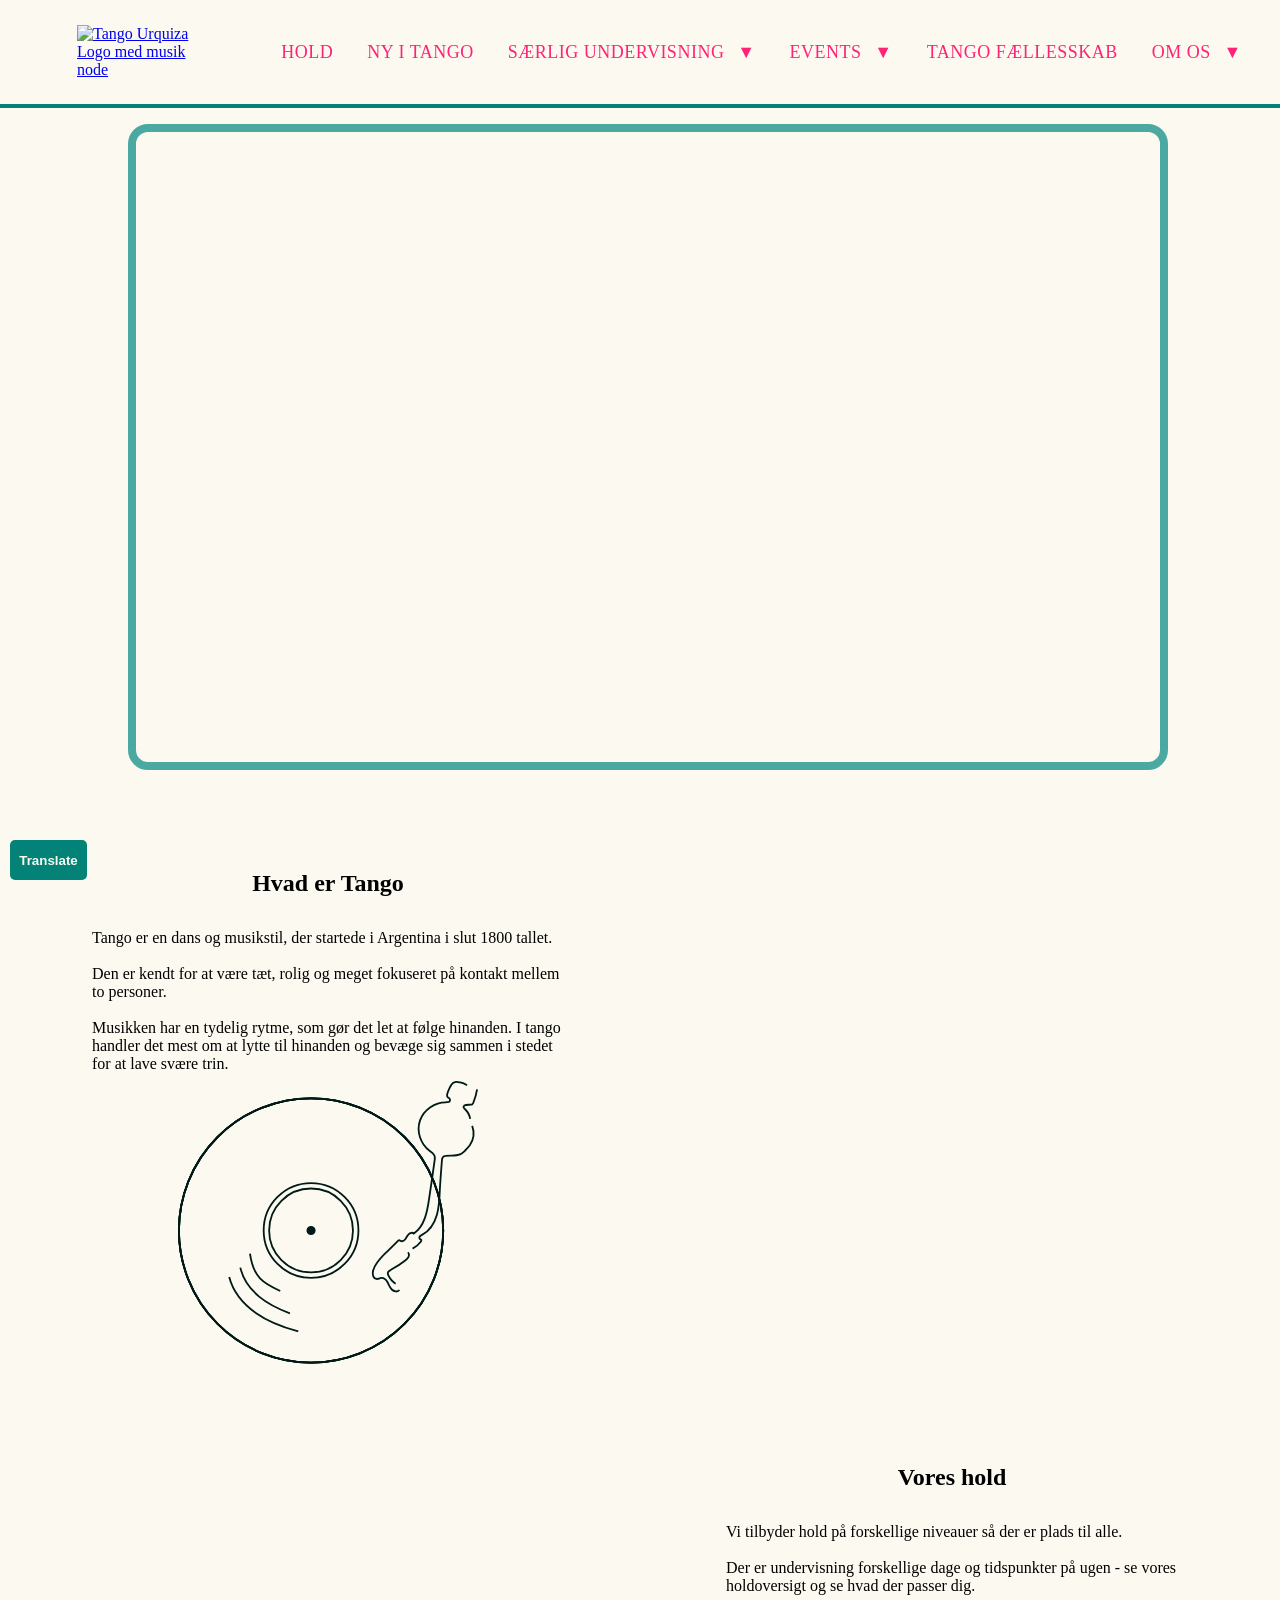
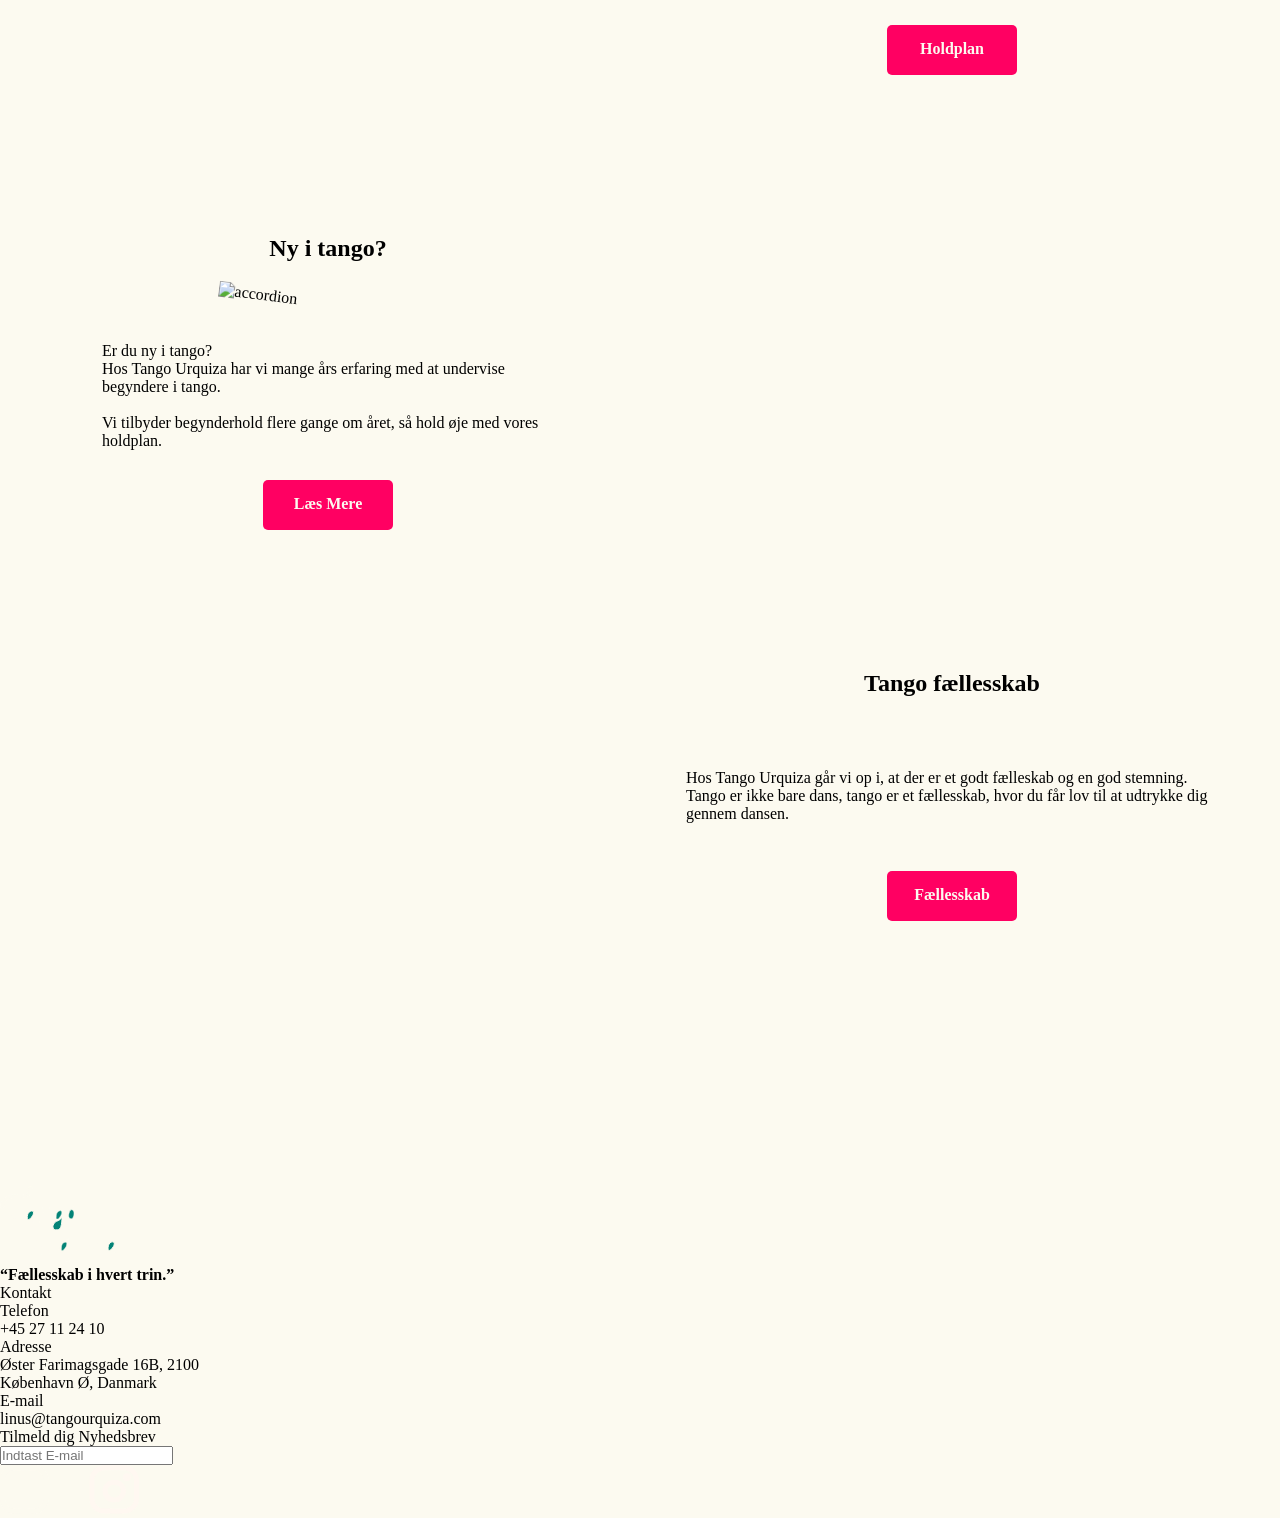
==== commit ec51bf85: "all" ====
--- a/index.html
+++ b/index.html
@@ -15,6 +15,7 @@
 
     <script src="js/header.js" defer></script>
     <script src="JS/hero.js" defer></script>
+    <script src="JS/translate.js"></script>
     <link rel="icon" type="image/png" href="/favicon/favicon-96x96.png" sizes="96x96" />
     <link rel="icon" type="image/svg+xml" href="/favicon/favicon.svg" />
     <link rel="shortcut icon" href="/favicon/favicon.ico" />
@@ -56,6 +57,7 @@
               <li><a href="underviserne.html">UNDERVISERNE </a></li>
               <li><a href="">TANGO URQUIZA</a></li>
               <li><a href="#">LOKALE UDLEJNING</a></li>
+              <li><a href="#">KONTAKT OS</a></li>
             </ul>
           </li>
         </ul>
@@ -69,7 +71,8 @@
       </div>
     </header>
 
-    <main>
+    <main id="mainContent">
+      <button class="translate" onclick="toggleLanguage()">Translate</button>
       <!-- <div class="hero">
         <video autoplay muted loop playsinline preload="auto" onloadeddata="this.currentTime=2;">
           <source src="/tango.mp4" type="video/mp4" />
@@ -83,92 +86,97 @@
           Din browser understøtter ikke video-tagget.
         </video>
       </div>
-      <section class="grid-overall">
-        <div class="h1-tango">
-          <div class="tango-tekst">
-            <h2 class="h1">Hvad er Tango</h2>
-            <div class="p-tango">
-              <p>Tango er en dans og musikstil, der startede i Argentina i slut 1800 tallet. <br /><br />Den er kendt for at være tæt, rolig og meget fokuseret på kontakt mellem to personer. <br /><br /></p>
-              <p>Musikken har en tydelig rytme, som gør det let at følge hinanden. I tango handler det mest om at lytte til hinanden og bevæge sig sammen i stedet for at lave svære trin.</p>
-            </div>
-            <svg class="forsidesvg-1" xmlns="http://www.w3.org/2000/svg" version="1.1" viewBox="0 0 164.6 155">
-              <!-- Generator: Adobe Illustrator 30.0.0, SVG Export Plug-In . SVG Version: 2.1.1 Build 123)  -->
-              <defs>
-                <style>
-                  .st0 {
-                    fill: none;
-                  }
-
-                  .st0,
-                  .st1 {
-                    stroke: #001a18;
-                    stroke-miterlimit: 10;
-                  }
-
-                  .st1 {
-                    fill: #001a18;
-                  }
-                </style>
-              </defs>
-              <g id="Layer_3">
-                <circle class="st0" cx="73" cy="82" r="72.5" />
-                <circle class="st0" cx="73" cy="82" r="72.5" />
-                <circle class="st0" cx="73" cy="82" r="72.5" />
-                <circle class="st0" cx="73" cy="82" r="72.5" />
-              </g>
-              <g id="Layer_4">
-                <circle class="st0" cx="73" cy="82" r="26" />
-                <circle class="st0" cx="73" cy="82" r="23" />
-                <circle class="st1" cx="73" cy="82" r="2" />
-              </g>
-              <g id="Layer_5">
-                <path
-                  class="st0"
-                  d="M147.3,11.7c-6.3-.2-12.4,4-14.5,9.9s.2,13,5.2,16.7c1.2.9,2.8,1.8,2.9,3.4,0,.4,0,.8,0,1.2-1,7.2-2,14.3-3.1,21.5-1,7.2-2.5,15.2-8.4,19.3-.7-.8-2.1-.4-2.9.4s-1.1,1.8-1.8,2.7-1.9,1.4-2.8.8c-.2-.1-.3-.3-.5-.3-.3,0-.5.2-.7.4-2.4,2.4-4.8,4.8-7.3,7.2-2.6,2.6-5.4,5.4-6.3,9-.3,1-.3,2.1,0,3.1s1.4,1.7,2.5,1.6c.5,0,.9-.3,1.4-.5,1.6-.4,3.1.8,3.9,2.2s1.3,3,2.4,4.1,3.2,1.6,4.2.3"
-                />
-                <path class="st0" d="M119.4,111.2c-1.8-1.1-3.2-2.8-4.1-4.8-.1-.3-.2-.6-.2-1,0-.9.9-1.4,1.7-1.8,2.7-1.5,5.3-3.1,7.7-5,.8-.6,1.5-1.2,1.9-2s.4-2-.3-2.6" />
-                <path
-                  class="st0"
-                  d="M128.7,92c1.8-.9,3.3-2.2,4.5-3.8.3-.4.5-1,.1-1.2-.1,0-.3,0-.4-.2-.5-.2-.6-1-.3-1.4s.8-.7,1.3-1c4.2-2.2,6.9-6.6,8.2-11.2s1.4-9.4,1.6-14.2c.3-5.1.7-10.3,1.1-15.4,0-.7.2-1.5.7-2,.4-.3.9-.5,1.3-.5,2.6-.4,5.5.3,7.9-.8,1-.4,1.8-1.2,2.6-1.9,1-1,2-2,2.8-3.1,2.1-3.1,2.6-7.2,1.3-10.7"
-                />
-                <path class="st0" d="M160.3,20.8c-.3-2-1.3-3.9-2.8-5.3-.5-.4-1-1-.8-1.5,0-.2.2-.3.4-.5,1-.7,2.3-.4,3.5-.5.3,0,.7,0,.9-.3.2-.2.4-.5.5-.7,1-2.4,1.7-4.9,2.1-7.4" />
-                <path class="st0" d="M147.1,11.6c.5,0,1,0,1.4-.1.3-.1.6-.3.7-.7,0-.2,0-.4,0-.7-.1-.4-.4-.7-.7-.9-.2-.1-.3-.2-.5-.3-.5-.5-.4-1.3-.2-2,.3-1,.7-1.9,1.1-2.8.3-.7.7-1.5,1.1-2.1s1.1-1.2,1.9-1.4c1-.3,2,0,3,.2,1.3.3,2.5.8,3.7,1.5" />
-                <path class="st0" d="M39.5,94.7c.7,4.9,2.1,10,5.5,13.6,3,3.2,7.1,5.1,11.1,6.9" />
-                <path class="st0" d="M34.2,102.4c1.4,6.3,5.4,11.8,10.3,15.9s10.9,6.9,16.9,9.2" />
-                <path class="st0" d="M28.1,107.5c2.1,8.2,7.9,15,14.8,19.9s15,7.8,23.1,10" />
-              </g>
-            </svg>
+
+      <div class="h1-tango">
+        <div class="tango-tekst">
+          <h2 class="h1">Hvad er Tango</h2>
+          <div class="p-tango">
+            <p>Tango er en dans og musikstil, der startede i Argentina i slut 1800 tallet. <br /><br />Den er kendt for at være tæt, rolig og meget fokuseret på kontakt mellem to personer. <br /><br /></p>
+            <p>Musikken har en tydelig rytme, som gør det let at følge hinanden. I tango handler det mest om at lytte til hinanden og bevæge sig sammen i stedet for at lave svære trin.</p>
           </div>
-
-          <img class="Teachingclass2 Teachingclass-img" src="/img/Teachingclass2.webp" alt="" />
+          <svg class="forsidesvg-1" xmlns="http://www.w3.org/2000/svg" version="1.1" viewBox="0 0 164.6 155">
+            <!-- Generator: Adobe Illustrator 30.0.0, SVG Export Plug-In . SVG Version: 2.1.1 Build 123)  -->
+            <defs>
+              <style>
+                .st0 {
+                  fill: none;
+                }
+
+                .st0,
+                .st1 {
+                  stroke: #001a18;
+                  stroke-miterlimit: 10;
+                }
+
+                .st1 {
+                  fill: #001a18;
+                }
+              </style>
+            </defs>
+            <g id="Layer_3">
+              <circle class="st0" cx="73" cy="82" r="72.5" />
+              <circle class="st0" cx="73" cy="82" r="72.5" />
+              <circle class="st0" cx="73" cy="82" r="72.5" />
+              <circle class="st0" cx="73" cy="82" r="72.5" />
+            </g>
+            <g id="Layer_4">
+              <circle class="st0" cx="73" cy="82" r="26" />
+              <circle class="st0" cx="73" cy="82" r="23" />
+              <circle class="st1" cx="73" cy="82" r="2" />
+            </g>
+            <g id="Layer_5">
+              <path
+                class="st0"
+                d="M147.3,11.7c-6.3-.2-12.4,4-14.5,9.9s.2,13,5.2,16.7c1.2.9,2.8,1.8,2.9,3.4,0,.4,0,.8,0,1.2-1,7.2-2,14.3-3.1,21.5-1,7.2-2.5,15.2-8.4,19.3-.7-.8-2.1-.4-2.9.4s-1.1,1.8-1.8,2.7-1.9,1.4-2.8.8c-.2-.1-.3-.3-.5-.3-.3,0-.5.2-.7.4-2.4,2.4-4.8,4.8-7.3,7.2-2.6,2.6-5.4,5.4-6.3,9-.3,1-.3,2.1,0,3.1s1.4,1.7,2.5,1.6c.5,0,.9-.3,1.4-.5,1.6-.4,3.1.8,3.9,2.2s1.3,3,2.4,4.1,3.2,1.6,4.2.3"
+              />
+              <path class="st0" d="M119.4,111.2c-1.8-1.1-3.2-2.8-4.1-4.8-.1-.3-.2-.6-.2-1,0-.9.9-1.4,1.7-1.8,2.7-1.5,5.3-3.1,7.7-5,.8-.6,1.5-1.2,1.9-2s.4-2-.3-2.6" />
+              <path
+                class="st0"
+                d="M128.7,92c1.8-.9,3.3-2.2,4.5-3.8.3-.4.5-1,.1-1.2-.1,0-.3,0-.4-.2-.5-.2-.6-1-.3-1.4s.8-.7,1.3-1c4.2-2.2,6.9-6.6,8.2-11.2s1.4-9.4,1.6-14.2c.3-5.1.7-10.3,1.1-15.4,0-.7.2-1.5.7-2,.4-.3.9-.5,1.3-.5,2.6-.4,5.5.3,7.9-.8,1-.4,1.8-1.2,2.6-1.9,1-1,2-2,2.8-3.1,2.1-3.1,2.6-7.2,1.3-10.7"
+              />
+              <path class="st0" d="M160.3,20.8c-.3-2-1.3-3.9-2.8-5.3-.5-.4-1-1-.8-1.5,0-.2.2-.3.4-.5,1-.7,2.3-.4,3.5-.5.3,0,.7,0,.9-.3.2-.2.4-.5.5-.7,1-2.4,1.7-4.9,2.1-7.4" />
+              <path class="st0" d="M147.1,11.6c.5,0,1,0,1.4-.1.3-.1.6-.3.7-.7,0-.2,0-.4,0-.7-.1-.4-.4-.7-.7-.9-.2-.1-.3-.2-.5-.3-.5-.5-.4-1.3-.2-2,.3-1,.7-1.9,1.1-2.8.3-.7.7-1.5,1.1-2.1s1.1-1.2,1.9-1.4c1-.3,2,0,3,.2,1.3.3,2.5.8,3.7,1.5" />
+              <path class="st0" d="M39.5,94.7c.7,4.9,2.1,10,5.5,13.6,3,3.2,7.1,5.1,11.1,6.9" />
+              <path class="st0" d="M34.2,102.4c1.4,6.3,5.4,11.8,10.3,15.9s10.9,6.9,16.9,9.2" />
+              <path class="st0" d="M28.1,107.5c2.1,8.2,7.9,15,14.8,19.9s15,7.8,23.1,10" />
+            </g>
+          </svg>
         </div>
 
-        <div class="line"></div>
-
-        <section class="h2-tango">
+        <img class="Teachingclass2 Teachingclass-img" src="/img/Teachingclass2.webp" alt="" />
+      </div>
+
+      <div class="line"></div>
+
+      <section class="h2-tango">
+        <div class="tango-tekst2">
           <h2>Vores hold</h2>
           <p class="p-tango p-tango-desk">Vi tilbyder hold på forskellige niveauer så der er plads til alle. <br /><br />Der er undervisning forskellige dage og tidspunkter på ugen - se vores holdoversigt og se hvad der passer dig.</p>
 
           <div class="btn category-btn">
             <a href="holdplan.html"> Holdplan </a>
           </div>
-          <img class="Teachingclass3 Teachingclass-img" src="img/index3.webp" alt="" />
-        </section>
-
-        <div class="line"></div>
-        <section class="h2-tango">
+        </div>
+        <img class="Teachingclass3 Teachingclass-img" src="img/nyitango.webp" alt="" />
+      </section>
+
+      <div class="line"></div>
+      <section class="h2-tango">
+        <div class="tango-tekst3">
           <h2 class="h2-desk">Ny i tango?</h2>
+          <img class="accordion" src="svg/Accordiongreen.svg" alt="accordion" />
 
           <p class="p-tango">Er du ny i tango? <br />Hos Tango Urquiza har vi mange års erfaring med at undervise begyndere i tango. <br /><br />Vi tilbyder begynderhold flere gange om året, så hold øje med vores holdplan.</p>
 
           <div class="btn holdplan">
             <a href="tangony.html"> Læs Mere</a>
           </div>
-
-          <img class="nytango" src="img/nyitango.webp" alt="" />
-        </section>
-        <div class="line"></div>
-        <section class="h2-tango">
+        </div>
+        <img class="nytango" src="img/index3.webp" alt="" />
+      </section>
+      <div class="line"></div>
+      <section class="h2-tango">
+        <div class="tango-tekst4">
           <h2 class="h2-desk">Tango fællesskab</h2>
           <div class="h2-svg">
             <img class="forsidesvg-2" src="/svg/Violingreen.svg" alt="" />
@@ -179,12 +187,11 @@
           <div class="btn holdplan">
             <a href="tangofaellesskab.html"> Fællesskab</a>
           </div>
-          <img class="Teachingclass3 Teachingclass1 Teachingclass-img" src="/img/Milonga.webp" alt="" />
-        </section>
+        </div>
+        <img class="Teachingclass3 Teachingclass1 Teachingclass-img" src="/img/Milonga.webp" alt="" />
       </section>
       <div class="dansende-grafik"></div>
     </main>
-
     <footer>
       <section class="svg-1">
         <svg width="120" height="76" viewBox="0 0 120 76" fill="none" xmlns="http://www.w3.org/2000/svg">
--- a/CSS/main.css
+++ b/CSS/main.css
@@ -0,0 +1,64 @@
+body {
+  background-color: #fcfaf0;
+}
+
+* {
+  margin: 0;
+  padding: 0;
+}
+button {
+  box-shadow: none;
+}
+a {
+  box-shadow: none;
+}
+@media (max-width: 800px) {
+  .dansende-grafik {
+    width: 100%;
+    height: 125px;
+    background-image: url("../svg/Tangodancefooter.svg");
+    background-repeat: no-repeat;
+    background-size: 87px;
+    background-position: 0 0;
+    animation-name: moving;
+    animation-duration: 25s;
+    animation-iteration-count: infinite;
+    animation-timing-function: linear;
+    margin-top: 56px;
+  }
+
+  @keyframes moving {
+    from {
+      background-position: 0 0;
+    }
+    to {
+      background-position: 100% 0;
+    }
+  }
+  @media (max-width: 770px) {
+  }
+}
+@media (min-width: 800px) {
+  .dansende-grafik {
+    width: 100%;
+    height: 145px;
+    background-image: url("../svg/Tangodancefooter.svg");
+    background-repeat: no-repeat;
+    background-size: 99px;
+    background-position: 0 0;
+    animation-name: moving;
+    animation-duration: 70s;
+    animation-iteration-count: infinite;
+    animation-timing-function: linear;
+    margin-top: 80px;
+  }
+
+  @keyframes moving {
+    from {
+      background-position: 0 0;
+    }
+    to {
+      background-position: 100% 0;
+    }
+  }
+}
--- a/CSS/header.css
+++ b/CSS/header.css
@@ -0,0 +1,213 @@
+/* HEADER (MOBIL FIRST)*/
+/* Ensure dropdowns are hidden by default (global, mobile-first) */
+.dropdown {
+  display: none;
+  border-radius: 5px;
+}
+@media (max-width: 770px) {
+  .header {
+    display: flex;
+    justify-content: space-between;
+    border-bottom: 3px solid #038377;
+    padding: 16px 20px;
+    position: relative;
+  } /* Logo */
+  .header-img {
+    max-width: 89px;
+    width: 100%;
+    margin-left: 4px;
+    cursor: pointer;
+  }
+
+  /* Burger */
+  .burger {
+    display: flex;
+    flex-direction: column;
+    gap: 6px;
+    cursor: pointer;
+    align-items: end;
+    margin-top: 18px;
+  }
+
+  .burger span {
+    width: 27px;
+    height: 3px;
+    background: #ff0062;
+  }
+  .burger span:nth-child(2) {
+    width: 19px;
+    height: 3px;
+    background: #ff0062;
+  }
+
+  /* Menu */
+  .menu {
+    display: none;
+    position: absolute;
+    top: 56px;
+    left: 0;
+    width: 93%;
+    background: #70ae97;
+    padding-left: 28px;
+  }
+
+  .menu.active {
+    display: block;
+  }
+
+  .menu ul {
+    list-style: none;
+    padding: 0;
+    margin: 0;
+  }
+
+  .menu li {
+    border-bottom: 1px solid #000000;
+  }
+
+  /* Links */
+  .menu a {
+    display: flex;
+    justify-content: space-between;
+
+    padding: 16px 0;
+    text-decoration: none;
+    color: #ffffff;
+    font-size: 16px;
+    font-family: "Lunasima";
+    font-weight: 700;
+  }
+  /* Dropdown */
+  .dropdown {
+    display: none;
+    padding-left: 15px;
+    border-radius: 5px;
+  }
+
+  .has-dropdown.open .dropdown {
+    display: block;
+  }
+
+  .dropdown li {
+    border: none;
+  }
+
+  .dropdown a {
+    font-size: 15px;
+    padding: 12px 0;
+  }
+
+  /* Dropdown arrow indicator for items with submenu */
+  .has-dropdown > a {
+    display: inline-flex;
+    align-items: center;
+  }
+
+  .has-dropdown > a::after {
+    content: "\25BC"; /* downwards triangle ▼ */
+    margin-left: 0.8rem;
+  }
+
+  .has-dropdown.open > a::after {
+    content: "\25B2"; /* upwards triangle ▲ */
+  }
+}
+@media (min-width: 770px) {
+  /* HEADER (Desk)*/
+  .header {
+    display: flex;
+    justify-content: space-between;
+    border-bottom: 4px solid #038377;
+    padding: 25px 2px;
+    position: relative;
+  }
+  /* Logo */
+  .header-img {
+    max-width: 125px;
+    width: 100%;
+    margin-left: 75px;
+    cursor: pointer;
+  }
+  .menu {
+    display: flex;
+    position: static;
+    width: auto;
+    background: none;
+    padding-left: 8px;
+    align-items: center;
+    gap: 0rem;
+  }
+
+  /* Menu */
+  .menu > ul {
+    list-style: none;
+    padding: 0;
+    margin: 0;
+    display: flex;
+    gap: 2rem;
+  }
+
+  .menu li {
+    border-bottom: none;
+    position: relative;
+  }
+
+  /* Links */
+  .menu a {
+    display: flex;
+    justify-content: space-between;
+    padding: 16px 1px;
+    text-decoration: none;
+    color: #ff2277;
+    font-size: 18px;
+    letter-spacing: 0.5px;
+  }
+
+  .menu a:hover {
+    color: #038377;
+  }
+
+  /* Dropdown */
+  .dropdown {
+    display: none;
+    position: absolute;
+    top: 100%;
+    right: 0;
+    background: #70ae97;
+    padding: 15px 0 15px 15px;
+    min-width: 245px;
+    list-style: none;
+    margin-top: 8px;
+  }
+
+  .has-dropdown.open .dropdown {
+    display: block;
+  }
+
+  .dropdown li {
+    border: none;
+  }
+
+  .dropdown a {
+    display: block;
+    font-size: 19px;
+    padding: 12px 0;
+    text-decoration: none;
+    color: #ffffff;
+  }
+
+  /* Dropdown arrow indicator for items with submenu */
+  .has-dropdown > a {
+    display: inline-flex;
+    align-items: center;
+  }
+
+  .has-dropdown > a::after {
+    content: "\25BC"; /* downwards triangle ▼ */
+    margin-left: 0.8rem;
+  }
+
+  .has-dropdown.open > a::after {
+    content: "\25B2"; /* upwards triangle ▲ */
+  }
+}
--- a/CSS/forside.css
+++ b/CSS/forside.css
@@ -1,4 +1,4 @@
-@media (max-width: 770px) {
+@media (max-width: 700px) {
   .header {
     position: relative;
     z-index: 1000; /* 👈 vigtigt */
@@ -62,8 +62,8 @@
     margin-left: 130px;
     display: flex;
     margin: auto;
-    margin-top: 20px;
-    margin-bottom: 25px;
+    margin-top: 40px;
+    margin-bottom: 45px;
   }
 
   /*svg 1*/
@@ -121,12 +121,27 @@
   grid-column: 2;
   justify-self: center;
 }
+
+.tango-tekst2 {
+  grid-column: 2;
+  grid-row: 1 -1;
+  padding: 20px 70px;
+}
 .Teachingclass3 {
-  grid-row: 4;
-  grid-column: 2;
-  justify-self: center;
-}
-
+  grid-column: 1;
+  grid-row: 1;
+  justify-self: center;
+}
+
+/* 1 grid 1*/
+.accordion {
+  max-width: 150px;
+  display: block;
+  margin: auto;
+  margin-bottom: 30px;
+  transform: rotate(-7deg);
+  stroke-width: 2;
+}
 /*SVG*/
 .svg-1 {
   width: 50%;
@@ -139,7 +154,11 @@
   padding-top: 1rem;
 }
 
-@media (min-width: 770px) {
+@media (min-width: 700px) {
+  main {
+    max-width: 1400px;
+    margin: 0 auto;
+  }
   .header {
     position: relative;
     z-index: 1000; /* 👈 vigtigt */
@@ -184,23 +203,41 @@
   h1 {
     text-align: center;
   }
+
+  .p-tango {
+    max-width: 550px;
+  }
   /**/
-
+  .tango-tekst {
+    padding: 0px 60px;
+  }
   .svg-noder {
     width: 150px;
   }
-
+  .h2-tango {
+    display: grid;
+    grid-template-columns: 1fr 1fr;
+    gap: 2rem;
+    margin: 2rem;
+    margin-top: 80px;
+    margin-bottom: 2rem;
+  }
   /* den grøne line*/
   .forsidesvg-1 {
     max-width: 300px;
     display: block;
     margin: auto;
-    margin-top: 3rem;
-  }
-  /* 1 grid 1*/
-
-  */
-
+    margin-top: 0.5rem;
+  }
+
+  .accordion {
+    max-width: 220px;
+    display: block;
+    margin: auto;
+    margin-bottom: 30px;
+    transform: rotate(7deg);
+    stroke-width: 2;
+  }
   /*svg 1*/
   .svg1 {
     width: 314%;
@@ -221,7 +258,22 @@
     grid-column: 2;
     justify-self: center;
   }
-
+  .tango-tekst3 {
+    padding: 20px 70px;
+  }
+
+  .forsidesvg-2 {
+    max-width: 110px;
+  }
+  .tango-tekst4 {
+    padding: 0px 30px;
+  }
+
+  /* tango-tekst3 {
+    grid-column: 1;
+    grid-row: 1 -1;
+    padding: 20px 50px;
+  } */
   /*1 grid 2*/
   /* .h2-tango {
     display: grid;
@@ -270,12 +322,12 @@
   }
 
   /*SVG*/
-  .svg-1 {
+  /* .svg-1 {
     width: 50%;
     grid-row: 4;
     grid-column: 1;
     justify-self: center;
-  }
+  } */
   */ .svg-2-forside {
     width: 23%;
     padding-top: 1rem;
--- a/CSS/button.css
+++ b/CSS/button.css
@@ -6,6 +6,10 @@
   border-radius: 5px;
 }
 
+.btn:hover {
+  background: #038377;
+  color: white;
+}
 button a {
   text-decoration: none;
   color: #fcfaf0;
@@ -34,3 +38,17 @@
   justify-content: center;
   margin: 13px;
 }
+.translate {
+  /* margin-top: 10px;
+  margin-left: 5px; */
+  height: 40px;
+  width: 77px;
+  position: fixed;
+  bottom: 20px;
+  left: 10px;
+  background-color: #038377;
+  color: #fcfaf0;
+  font-weight: bold;
+  border: none;
+  cursor: pointer;
+}
